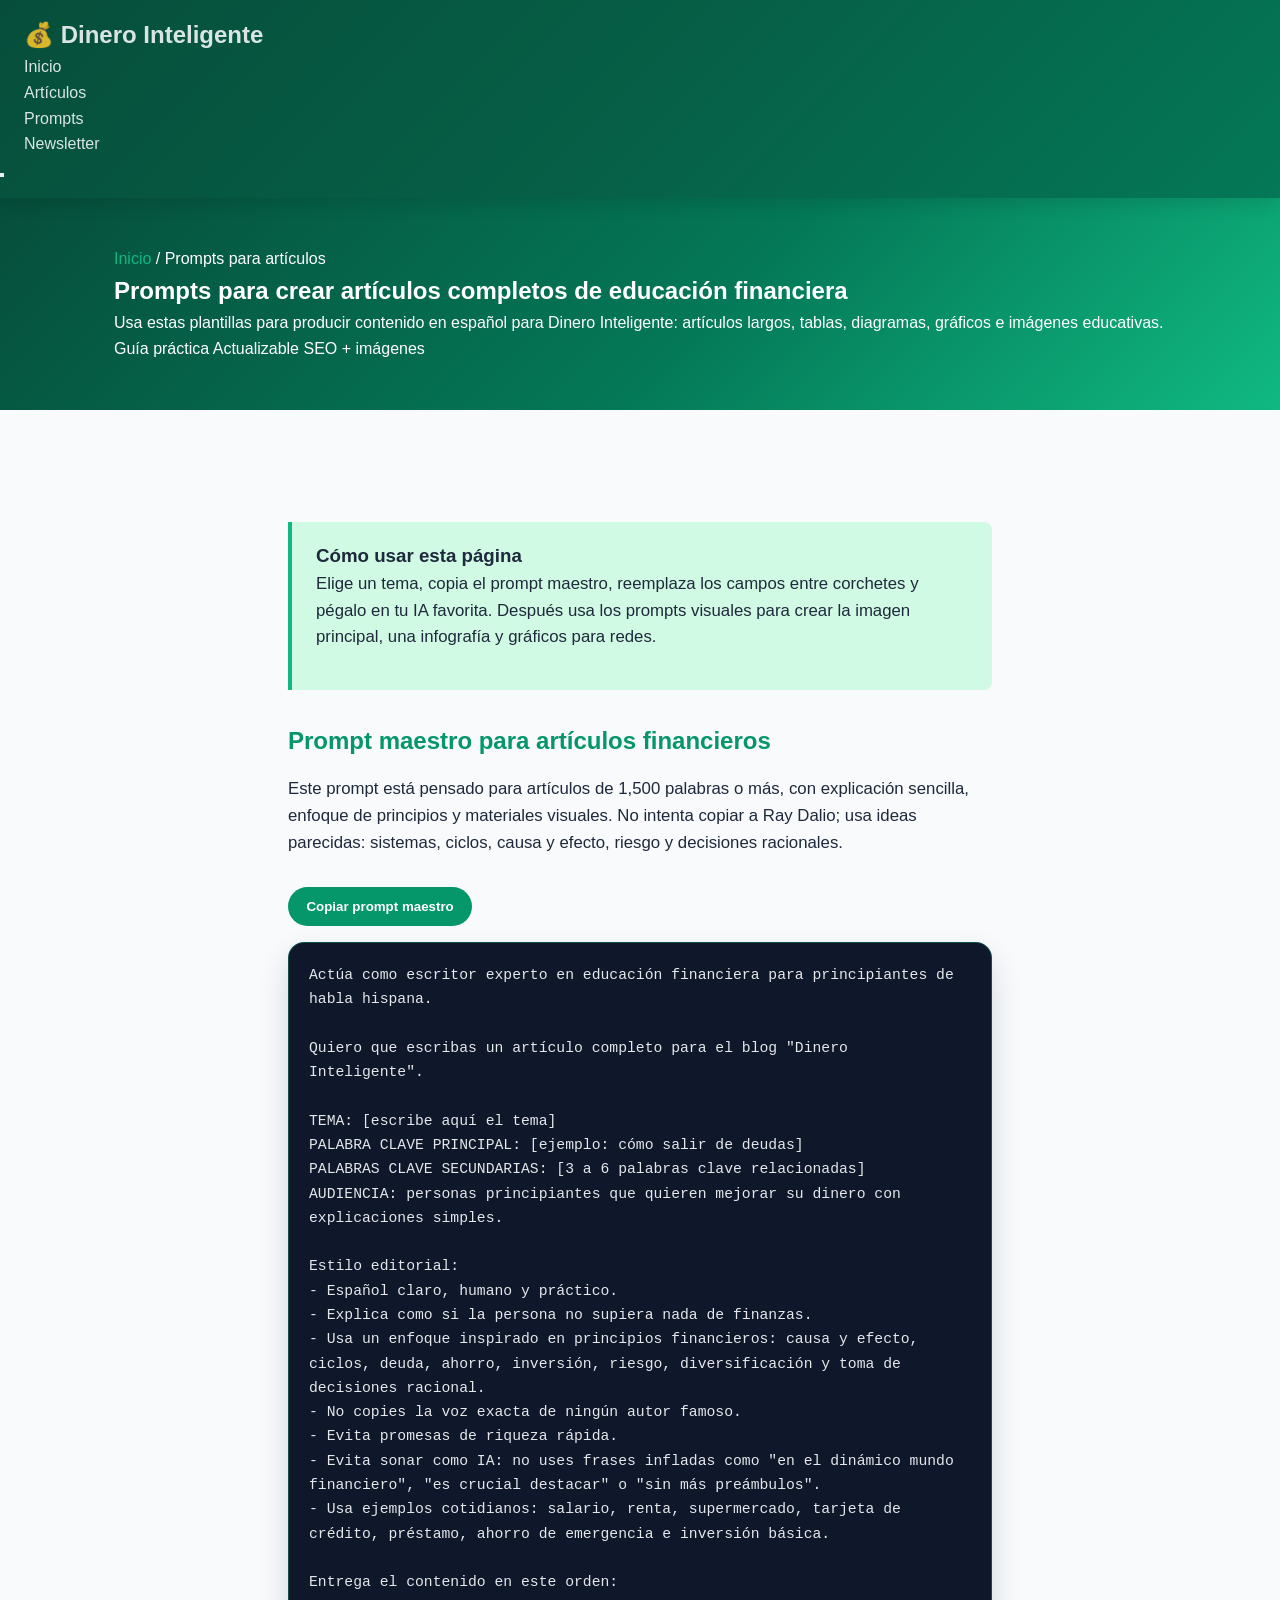
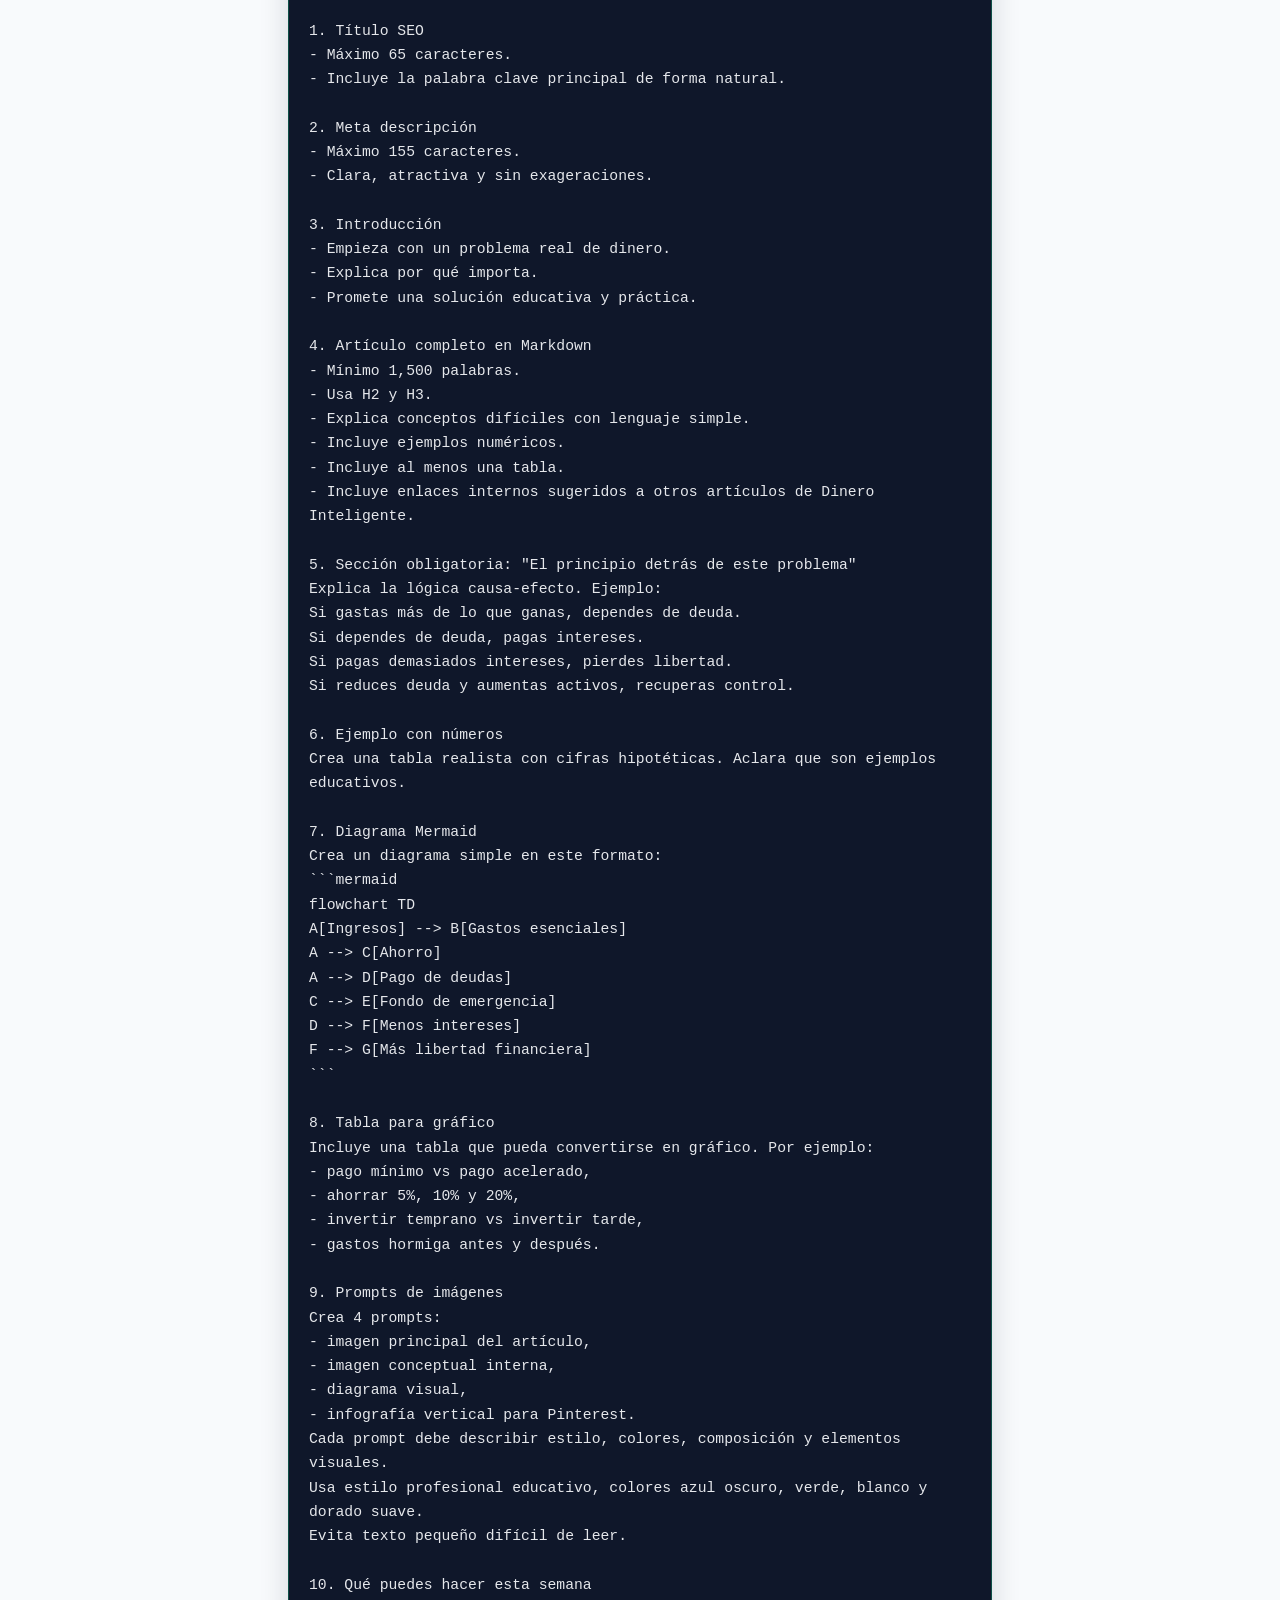
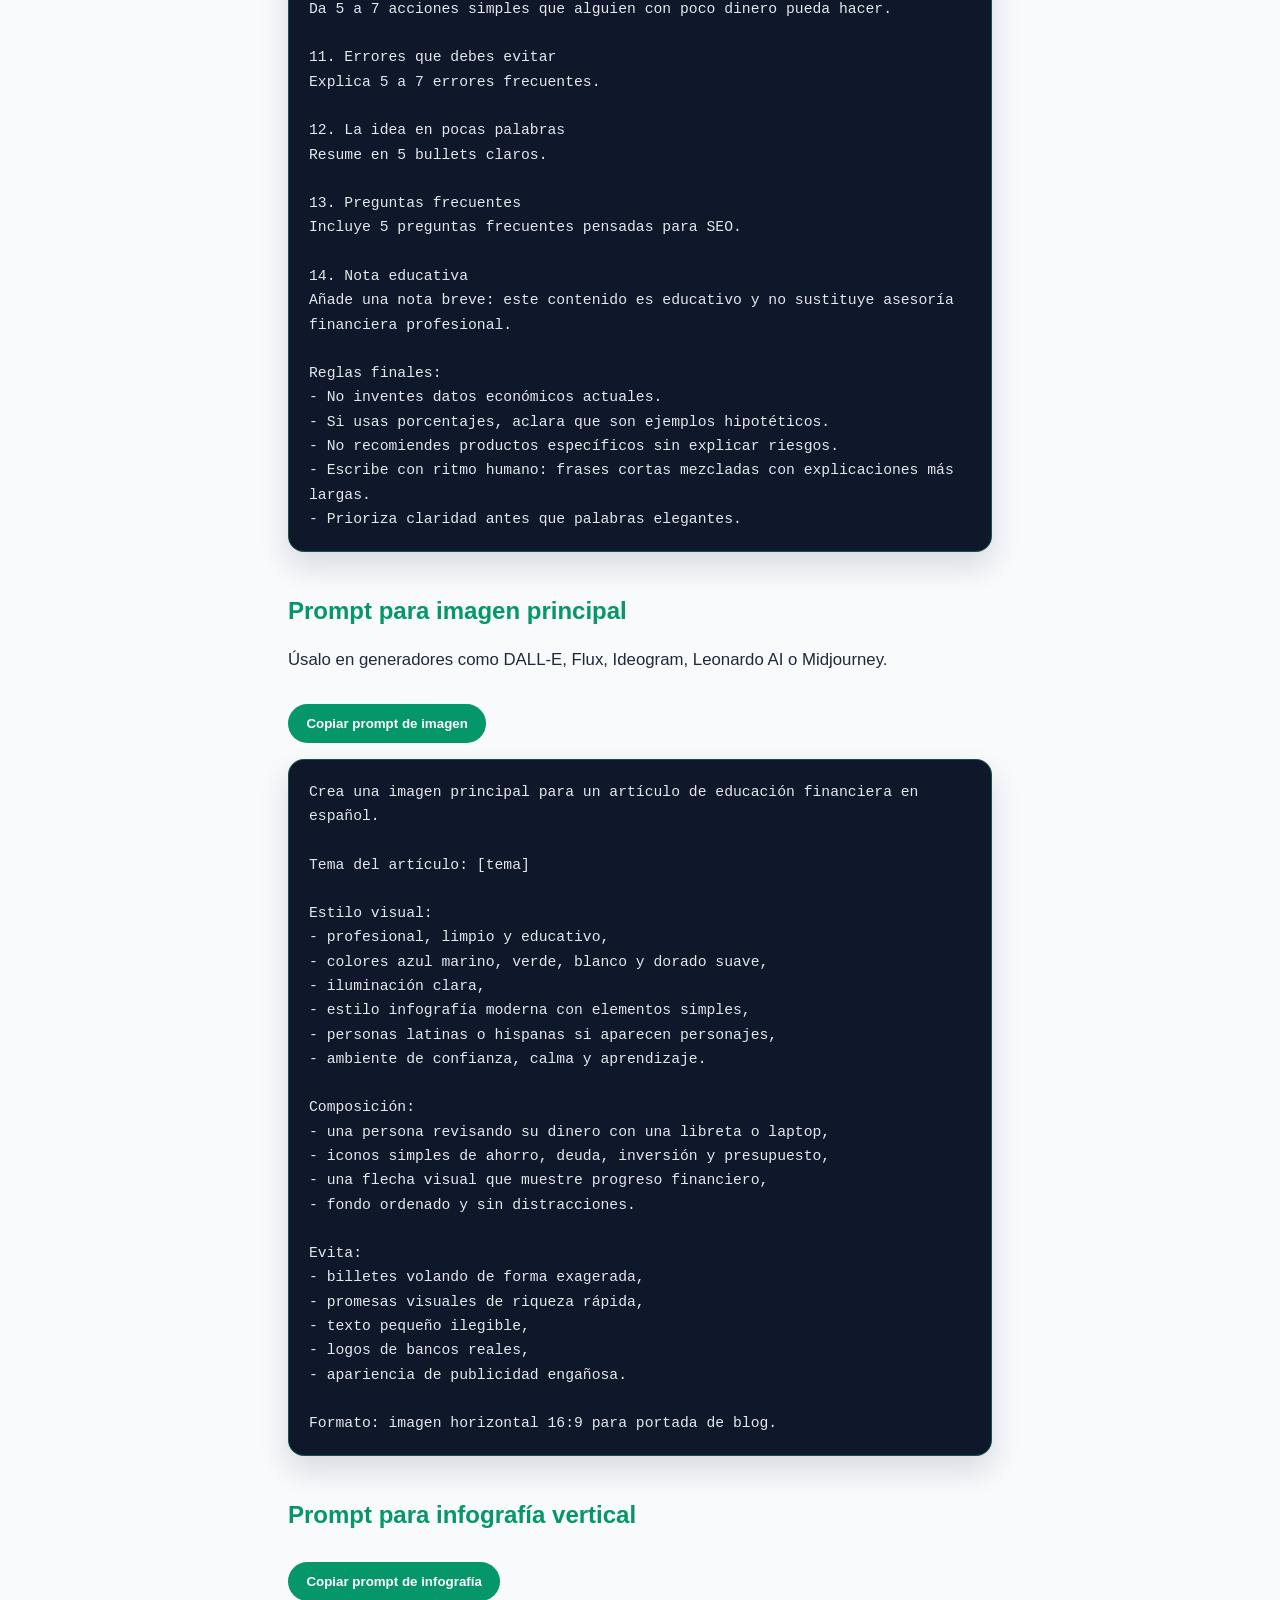
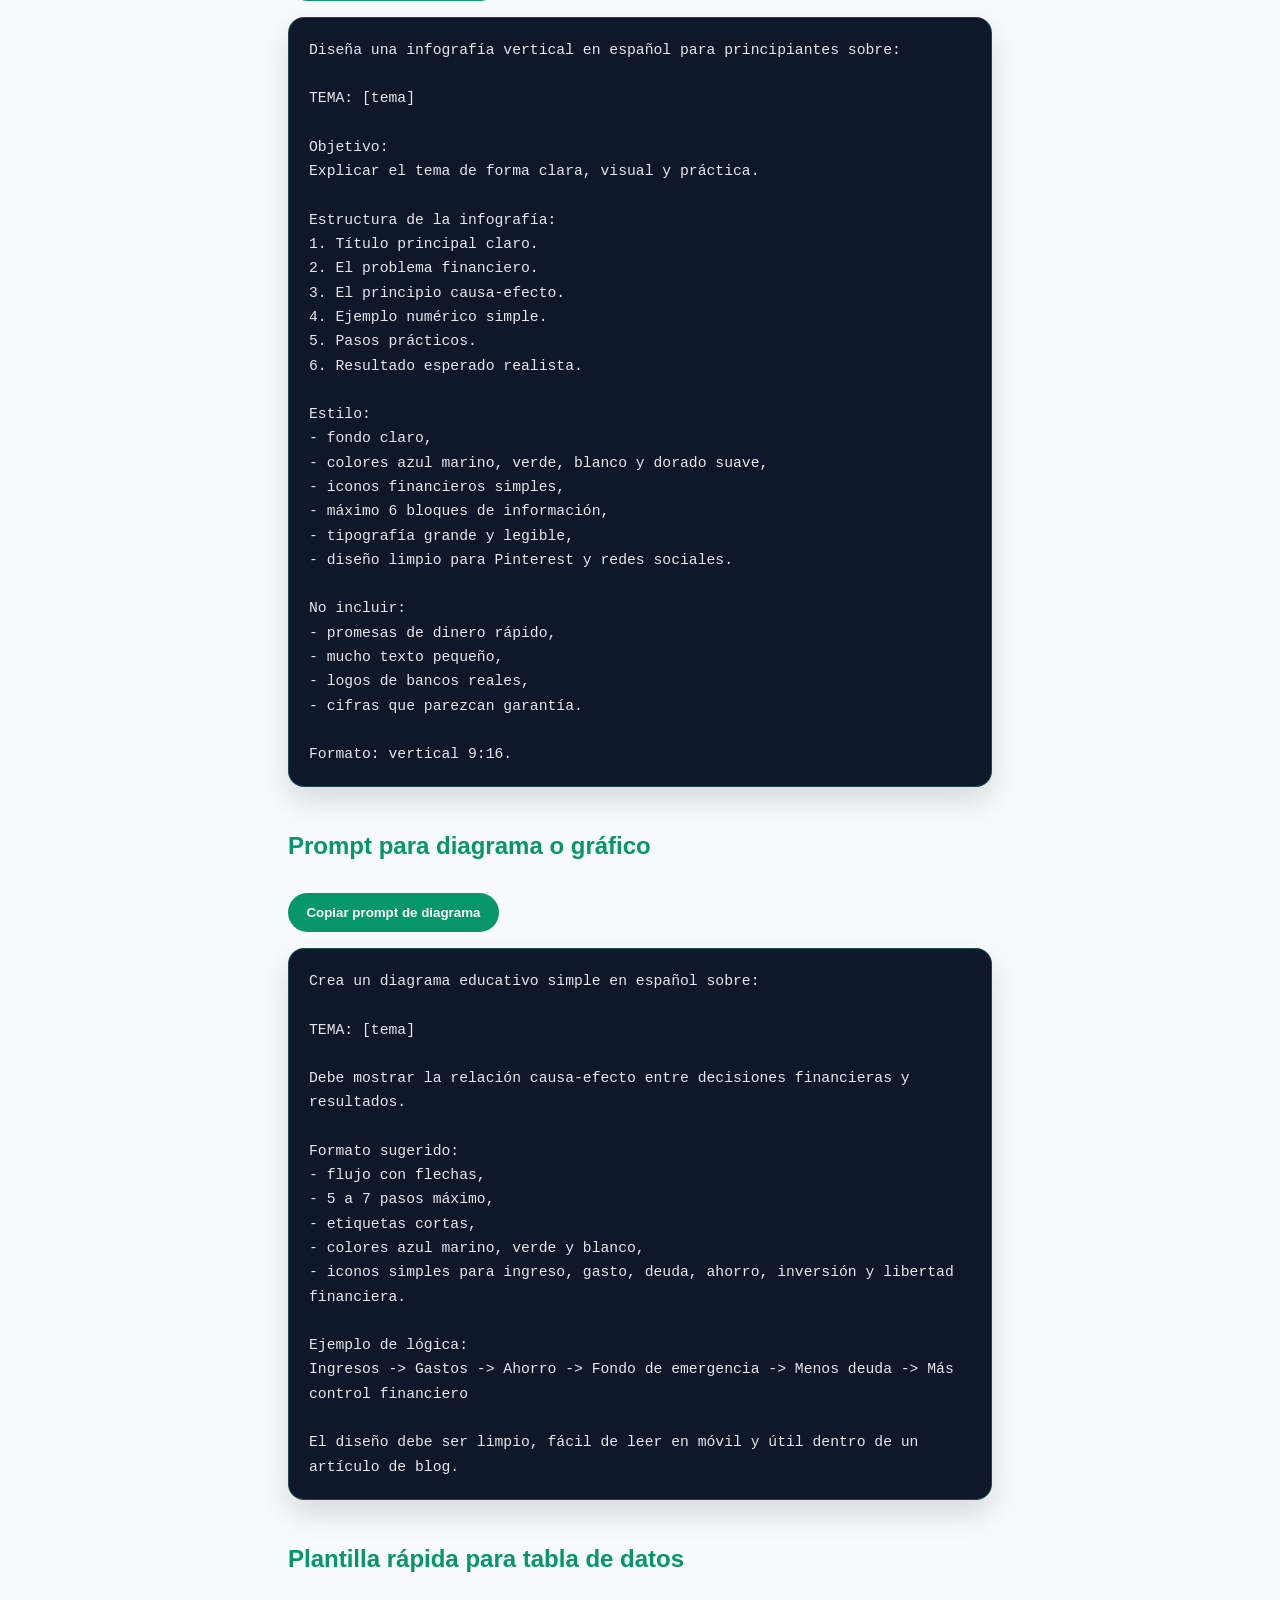
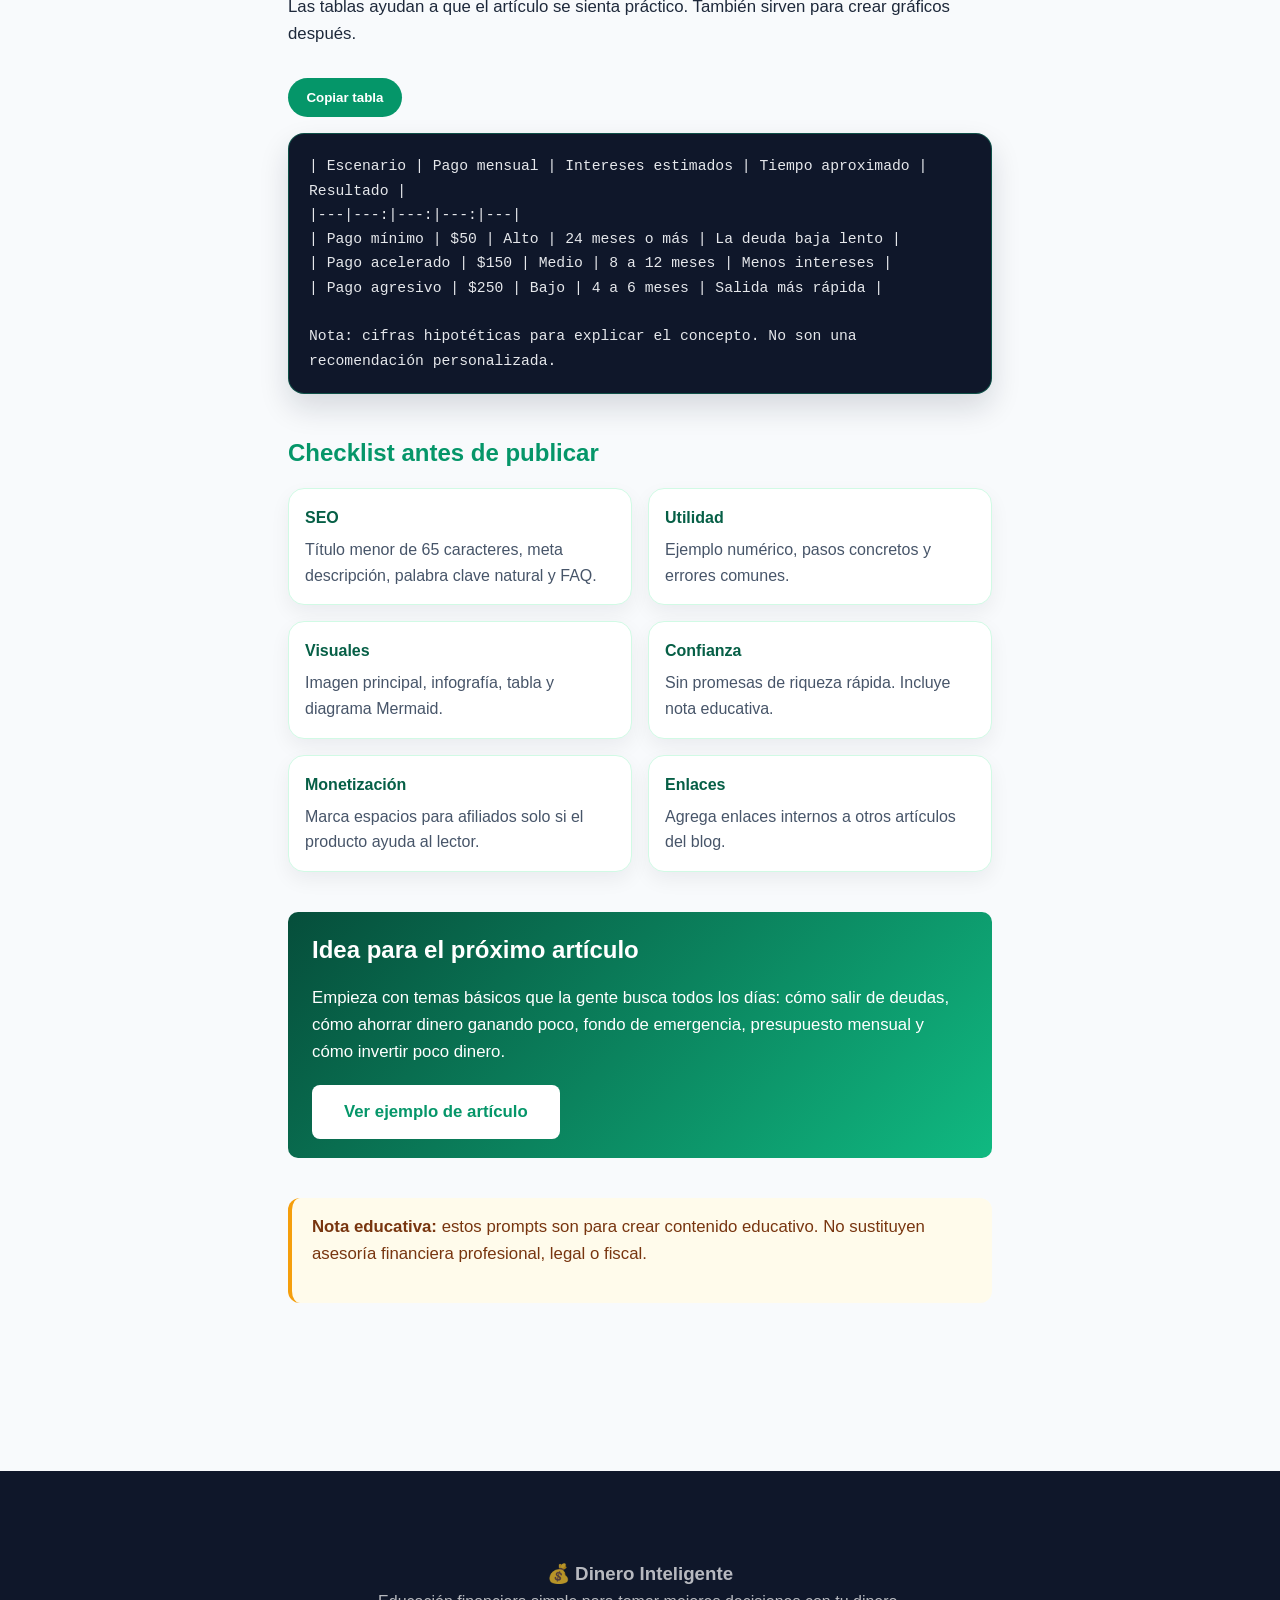
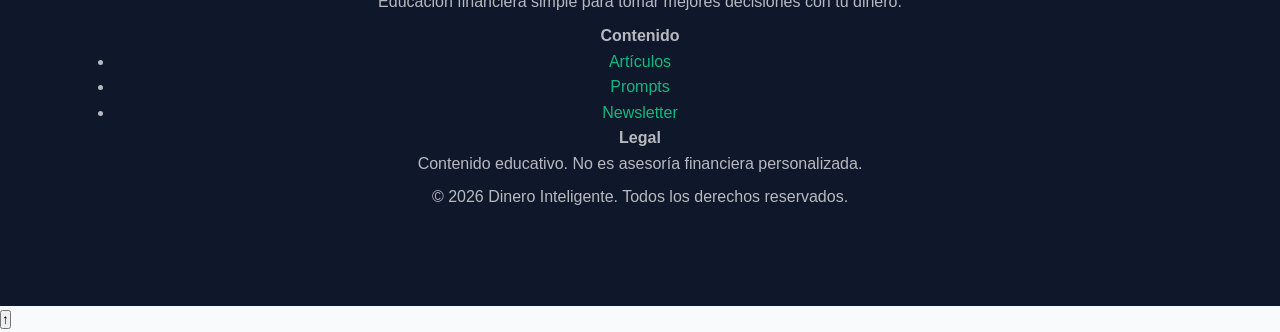
==== prompts-articulos.html @ d932eed5 "Agregar pagina de prompts para articulos financieros" ====
<!DOCTYPE html>
<html lang="es">
<head>
    <meta charset="UTF-8">
    <meta name="viewport" content="width=device-width, initial-scale=1.0">
    <title>Prompts para artículos financieros | Dinero Inteligente</title>
    <meta name="description" content="Prompts listos para crear artículos completos de educación financiera en español con SEO, tablas, diagramas e imágenes.">
    <meta name="keywords" content="prompts finanzas, educación financiera, artículos financieros, SEO financiero, prompts en español">
    <meta name="author" content="Dinero Inteligente">
    <meta name="robots" content="index, follow">
    <link rel="canonical" href="https://ai-franklin.github.io/dinero-inteligente/prompts-articulos.html">
    <meta property="og:title" content="Prompts para crear artículos de educación financiera">
    <meta property="og:description" content="Plantillas listas para generar contenido financiero claro, útil y visual para principiantes.">
    <meta property="og:type" content="article">
    <meta property="og:url" content="https://ai-franklin.github.io/dinero-inteligente/prompts-articulos.html">
    <meta property="og:site_name" content="Dinero Inteligente">
    <meta name="twitter:card" content="summary_large_image">
    <link rel="stylesheet" href="css/style.css">
    <link rel="icon" type="image/svg+xml" href="favicon.svg">
    <script type="application/ld+json">
    {
      "@context": "https://schema.org",
      "@type": "Article",
      "headline": "Prompts para crear artículos completos de educación financiera",
      "description": "Plantillas en español para crear artículos financieros con SEO, tablas, diagramas e imágenes.",
      "author": {"@type": "Organization", "name": "Dinero Inteligente"},
      "publisher": {"@type": "Organization", "name": "Dinero Inteligente"},
      "inLanguage": "es",
      "mainEntityOfPage": "https://ai-franklin.github.io/dinero-inteligente/prompts-articulos.html"
    }
    </script>
</head>
<body>
    <header class="header">
        <nav class="navbar">
            <div class="nav-container">
                <a href="index.html" class="logo">💰 Dinero Inteligente</a>
                <ul class="nav-menu">
                    <li><a href="index.html#inicio">Inicio</a></li>
                    <li><a href="index.html#articulos">Artículos</a></li>
                    <li><a href="prompts-articulos.html">Prompts</a></li>
                    <li><a href="index.html#newsletter">Newsletter</a></li>
                </ul>
                <button class="hamburger" aria-label="Abrir menú" aria-expanded="false">
                    <span></span>
                    <span></span>
                    <span></span>
                </button>
            </div>
        </nav>
    </header>

    <main>
        <section class="article-hero prompt-hero">
            <div class="container">
                <div class="breadcrumb"><a href="index.html">Inicio</a> / Prompts para artículos</div>
                <h1>Prompts para crear artículos completos de educación financiera</h1>
                <p class="article-subtitle">Usa estas plantillas para producir contenido en español para Dinero Inteligente: artículos largos, tablas, diagramas, gráficos e imágenes educativas.</p>
                <div class="article-meta">
                    <span>Guía práctica</span>
                    <span>Actualizable</span>
                    <span>SEO + imágenes</span>
                </div>
            </div>
        </section>

        <article class="article-content prompt-page">
            <div class="container">
                <div class="tip-box">
                    <h3>Cómo usar esta página</h3>
                    <p>Elige un tema, copia el prompt maestro, reemplaza los campos entre corchetes y pégalo en tu IA favorita. Después usa los prompts visuales para crear la imagen principal, una infografía y gráficos para redes.</p>
                </div>

                <section>
                    <h2>Prompt maestro para artículos financieros</h2>
                    <p>Este prompt está pensado para artículos de 1,500 palabras o más, con explicación sencilla, enfoque de principios y materiales visuales. No intenta copiar a Ray Dalio; usa ideas parecidas: sistemas, ciclos, causa y efecto, riesgo y decisiones racionales.</p>
                    <button class="copy-btn" data-copy-target="prompt-maestro">Copiar prompt maestro</button>
                    <pre class="prompt-box"><code id="prompt-maestro">Actúa como escritor experto en educación financiera para principiantes de habla hispana.

Quiero que escribas un artículo completo para el blog "Dinero Inteligente".

TEMA: [escribe aquí el tema]
PALABRA CLAVE PRINCIPAL: [ejemplo: cómo salir de deudas]
PALABRAS CLAVE SECUNDARIAS: [3 a 6 palabras clave relacionadas]
AUDIENCIA: personas principiantes que quieren mejorar su dinero con explicaciones simples.

Estilo editorial:
- Español claro, humano y práctico.
- Explica como si la persona no supiera nada de finanzas.
- Usa un enfoque inspirado en principios financieros: causa y efecto, ciclos, deuda, ahorro, inversión, riesgo, diversificación y toma de decisiones racional.
- No copies la voz exacta de ningún autor famoso.
- Evita promesas de riqueza rápida.
- Evita sonar como IA: no uses frases infladas como "en el dinámico mundo financiero", "es crucial destacar" o "sin más preámbulos".
- Usa ejemplos cotidianos: salario, renta, supermercado, tarjeta de crédito, préstamo, ahorro de emergencia e inversión básica.

Entrega el contenido en este orden:

1. Título SEO
- Máximo 65 caracteres.
- Incluye la palabra clave principal de forma natural.

2. Meta descripción
- Máximo 155 caracteres.
- Clara, atractiva y sin exageraciones.

3. Introducción
- Empieza con un problema real de dinero.
- Explica por qué importa.
- Promete una solución educativa y práctica.

4. Artículo completo en Markdown
- Mínimo 1,500 palabras.
- Usa H2 y H3.
- Explica conceptos difíciles con lenguaje simple.
- Incluye ejemplos numéricos.
- Incluye al menos una tabla.
- Incluye enlaces internos sugeridos a otros artículos de Dinero Inteligente.

5. Sección obligatoria: "El principio detrás de este problema"
Explica la lógica causa-efecto. Ejemplo:
Si gastas más de lo que ganas, dependes de deuda.
Si dependes de deuda, pagas intereses.
Si pagas demasiados intereses, pierdes libertad.
Si reduces deuda y aumentas activos, recuperas control.

6. Ejemplo con números
Crea una tabla realista con cifras hipotéticas. Aclara que son ejemplos educativos.

7. Diagrama Mermaid
Crea un diagrama simple en este formato:
```mermaid
flowchart TD
A[Ingresos] --> B[Gastos esenciales]
A --> C[Ahorro]
A --> D[Pago de deudas]
C --> E[Fondo de emergencia]
D --> F[Menos intereses]
F --> G[Más libertad financiera]
```

8. Tabla para gráfico
Incluye una tabla que pueda convertirse en gráfico. Por ejemplo:
- pago mínimo vs pago acelerado,
- ahorrar 5%, 10% y 20%,
- invertir temprano vs invertir tarde,
- gastos hormiga antes y después.

9. Prompts de imágenes
Crea 4 prompts:
- imagen principal del artículo,
- imagen conceptual interna,
- diagrama visual,
- infografía vertical para Pinterest.
Cada prompt debe describir estilo, colores, composición y elementos visuales.
Usa estilo profesional educativo, colores azul oscuro, verde, blanco y dorado suave.
Evita texto pequeño difícil de leer.

10. Qué puedes hacer esta semana
Da 5 a 7 acciones simples que alguien con poco dinero pueda hacer.

11. Errores que debes evitar
Explica 5 a 7 errores frecuentes.

12. La idea en pocas palabras
Resume en 5 bullets claros.

13. Preguntas frecuentes
Incluye 5 preguntas frecuentes pensadas para SEO.

14. Nota educativa
Añade una nota breve: este contenido es educativo y no sustituye asesoría financiera profesional.

Reglas finales:
- No inventes datos económicos actuales.
- Si usas porcentajes, aclara que son ejemplos hipotéticos.
- No recomiendes productos específicos sin explicar riesgos.
- Escribe con ritmo humano: frases cortas mezcladas con explicaciones más largas.
- Prioriza claridad antes que palabras elegantes.</code></pre>
                </section>

                <section>
                    <h2>Prompt para imagen principal</h2>
                    <p>Úsalo en generadores como DALL-E, Flux, Ideogram, Leonardo AI o Midjourney.</p>
                    <button class="copy-btn" data-copy-target="prompt-imagen-principal">Copiar prompt de imagen</button>
                    <pre class="prompt-box"><code id="prompt-imagen-principal">Crea una imagen principal para un artículo de educación financiera en español.

Tema del artículo: [tema]

Estilo visual:
- profesional, limpio y educativo,
- colores azul marino, verde, blanco y dorado suave,
- iluminación clara,
- estilo infografía moderna con elementos simples,
- personas latinas o hispanas si aparecen personajes,
- ambiente de confianza, calma y aprendizaje.

Composición:
- una persona revisando su dinero con una libreta o laptop,
- iconos simples de ahorro, deuda, inversión y presupuesto,
- una flecha visual que muestre progreso financiero,
- fondo ordenado y sin distracciones.

Evita:
- billetes volando de forma exagerada,
- promesas visuales de riqueza rápida,
- texto pequeño ilegible,
- logos de bancos reales,
- apariencia de publicidad engañosa.

Formato: imagen horizontal 16:9 para portada de blog.</code></pre>
                </section>

                <section>
                    <h2>Prompt para infografía vertical</h2>
                    <button class="copy-btn" data-copy-target="prompt-infografia">Copiar prompt de infografía</button>
                    <pre class="prompt-box"><code id="prompt-infografia">Diseña una infografía vertical en español para principiantes sobre:

TEMA: [tema]

Objetivo:
Explicar el tema de forma clara, visual y práctica.

Estructura de la infografía:
1. Título principal claro.
2. El problema financiero.
3. El principio causa-efecto.
4. Ejemplo numérico simple.
5. Pasos prácticos.
6. Resultado esperado realista.

Estilo:
- fondo claro,
- colores azul marino, verde, blanco y dorado suave,
- iconos financieros simples,
- máximo 6 bloques de información,
- tipografía grande y legible,
- diseño limpio para Pinterest y redes sociales.

No incluir:
- promesas de dinero rápido,
- mucho texto pequeño,
- logos de bancos reales,
- cifras que parezcan garantía.

Formato: vertical 9:16.</code></pre>
                </section>

                <section>
                    <h2>Prompt para diagrama o gráfico</h2>
                    <button class="copy-btn" data-copy-target="prompt-diagrama">Copiar prompt de diagrama</button>
                    <pre class="prompt-box"><code id="prompt-diagrama">Crea un diagrama educativo simple en español sobre:

TEMA: [tema]

Debe mostrar la relación causa-efecto entre decisiones financieras y resultados.

Formato sugerido:
- flujo con flechas,
- 5 a 7 pasos máximo,
- etiquetas cortas,
- colores azul marino, verde y blanco,
- iconos simples para ingreso, gasto, deuda, ahorro, inversión y libertad financiera.

Ejemplo de lógica:
Ingresos -> Gastos -> Ahorro -> Fondo de emergencia -> Menos deuda -> Más control financiero

El diseño debe ser limpio, fácil de leer en móvil y útil dentro de un artículo de blog.</code></pre>
                </section>

                <section>
                    <h2>Plantilla rápida para tabla de datos</h2>
                    <p>Las tablas ayudan a que el artículo se sienta práctico. También sirven para crear gráficos después.</p>
                    <button class="copy-btn" data-copy-target="tabla-datos">Copiar tabla</button>
                    <pre class="prompt-box"><code id="tabla-datos">| Escenario | Pago mensual | Intereses estimados | Tiempo aproximado | Resultado |
|---|---:|---:|---:|---|
| Pago mínimo | $50 | Alto | 24 meses o más | La deuda baja lento |
| Pago acelerado | $150 | Medio | 8 a 12 meses | Menos intereses |
| Pago agresivo | $250 | Bajo | 4 a 6 meses | Salida más rápida |

Nota: cifras hipotéticas para explicar el concepto. No son una recomendación personalizada.</code></pre>
                </section>

                <section>
                    <h2>Checklist antes de publicar</h2>
                    <div class="checklist-grid">
                        <div class="check-card"><strong>SEO</strong><span>Título menor de 65 caracteres, meta descripción, palabra clave natural y FAQ.</span></div>
                        <div class="check-card"><strong>Utilidad</strong><span>Ejemplo numérico, pasos concretos y errores comunes.</span></div>
                        <div class="check-card"><strong>Visuales</strong><span>Imagen principal, infografía, tabla y diagrama Mermaid.</span></div>
                        <div class="check-card"><strong>Confianza</strong><span>Sin promesas de riqueza rápida. Incluye nota educativa.</span></div>
                        <div class="check-card"><strong>Monetización</strong><span>Marca espacios para afiliados solo si el producto ayuda al lector.</span></div>
                        <div class="check-card"><strong>Enlaces</strong><span>Agrega enlaces internos a otros artículos del blog.</span></div>
                    </div>
                </section>

                <section class="cta-box">
                    <h2>Idea para el próximo artículo</h2>
                    <p>Empieza con temas básicos que la gente busca todos los días: cómo salir de deudas, cómo ahorrar dinero ganando poco, fondo de emergencia, presupuesto mensual y cómo invertir poco dinero.</p>
                    <a href="articles/como-ahorrar-dinero.html" class="btn btn-primary">Ver ejemplo de artículo</a>
                </section>

                <div class="disclaimer">
                    <p><strong>Nota educativa:</strong> estos prompts son para crear contenido educativo. No sustituyen asesoría financiera profesional, legal o fiscal.</p>
                </div>
            </div>
        </article>
    </main>

    <footer class="footer">
        <div class="container">
            <div class="footer-content">
                <div class="footer-section">
                    <h3>💰 Dinero Inteligente</h3>
                    <p>Educación financiera simple para tomar mejores decisiones con tu dinero.</p>
                </div>
                <div class="footer-section">
                    <h4>Contenido</h4>
                    <ul>
                        <li><a href="index.html#articulos">Artículos</a></li>
                        <li><a href="prompts-articulos.html">Prompts</a></li>
                        <li><a href="index.html#newsletter">Newsletter</a></li>
                    </ul>
                </div>
                <div class="footer-section">
                    <h4>Legal</h4>
                    <p>Contenido educativo. No es asesoría financiera personalizada.</p>
                </div>
            </div>
            <div class="footer-bottom">
                <p>&copy; 2026 Dinero Inteligente. Todos los derechos reservados.</p>
            </div>
        </div>
    </footer>

    <button class="back-to-top" aria-label="Volver arriba">↑</button>
    <script src="js/main.js"></script>
    <script>
        document.querySelectorAll('.copy-btn').forEach((button) => {
            button.addEventListener('click', async () => {
                const target = document.getElementById(button.dataset.copyTarget);
                if (!target) return;
                try {
                    await navigator.clipboard.writeText(target.innerText);
                    const original = button.textContent;
                    button.textContent = 'Copiado';
                    button.classList.add('copied');
                    setTimeout(() => {
                        button.textContent = original;
                        button.classList.remove('copied');
                    }, 1600);
                } catch (error) {
                    button.textContent = 'Selecciona y copia manualmente';
                }
            });
        });
    </script>
</body>
</html>
---- css/style.css ----
/* === Dinero Inteligente - Estilos === */
:root {
  --primary: #10B981;
  --primary-dark: #059669;
  --bg: #f8fafc;
  --card-bg: #ffffff;
  --text: #1e293b;
  --text-light: #64748b;
  --border: #e2e8f0;
  --shadow: 0 1px 3px rgba(0,0,0,0.1);
  --shadow-lg: 0 10px 15px -3px rgba(0,0,0,0.1);
}

* { margin: 0; padding: 0; box-sizing: border-box; }

body {
  font-family: -apple-system, BlinkMacSystemFont, 'Segoe UI', Roboto, sans-serif;
  background: var(--bg);
  color: var(--text);
  line-height: 1.6;
}

a { color: var(--primary); text-decoration: none; }
a:hover { color: var(--primary-dark); }

/* Header */
header {
  background: linear-gradient(135deg, #064e3b, #065f46, #047857);
  color: white;
  padding: 1rem 0;
  position: sticky;
  top: 0;
  z-index: 100;
  box-shadow: var(--shadow-lg);
}

.header-inner {
  max-width: 1100px;
  margin: 0 auto;
  padding: 0 1.5rem;
  display: flex;
  justify-content: space-between;
  align-items: center;
}

.logo {
  font-size: 1.5rem;
  font-weight: 800;
  display: flex;
  align-items: center;
  gap: 0.5rem;
}

.logo span { color: var(--primary); }

nav a {
  color: rgba(255,255,255,0.85);
  margin-left: 1.5rem;
  font-weight: 500;
  transition: color 0.2s;
}
nav a:hover { color: white; }

/* Hero */
.hero {
  background: linear-gradient(135deg, #064e3b 0%, #047857 50%, #10B981 100%);
  color: white;
  text-align: center;
  padding: 5rem 1.5rem;
}

.hero h1 {
  font-size: 2.8rem;
  font-weight: 800;
  margin-bottom: 1rem;
  line-height: 1.2;
}

.hero p {
  font-size: 1.2rem;
  opacity: 0.9;
  max-width: 600px;
  margin: 0 auto 2rem;
}

.btn {
  display: inline-block;
  background: white;
  color: var(--primary-dark);
  padding: 0.85rem 2rem;
  border-radius: 8px;
  font-weight: 700;
  font-size: 1.05rem;
  transition: transform 0.2s, box-shadow 0.2s;
}

.btn:hover {
  transform: translateY(-2px);
  box-shadow: var(--shadow-lg);
  color: var(--primary-dark);
}

/* Main content */
.container {
  max-width: 1100px;
  margin: 0 auto;
  padding: 3rem 1.5rem;
}

.section-title {
  font-size: 1.8rem;
  font-weight: 700;
  margin-bottom: 0.5rem;
}

.section-subtitle {
  color: var(--text-light);
  margin-bottom: 2rem;
}

/* Article cards */
.articles-grid {
  display: grid;
  grid-template-columns: repeat(auto-fill, minmax(320px, 1fr));
  gap: 1.5rem;
}

.article-card {
  background: var(--card-bg);
  border-radius: 12px;
  overflow: hidden;
  box-shadow: var(--shadow);
  transition: transform 0.2s, box-shadow 0.2s;
  border: 1px solid var(--border);
}

.article-card:hover {
  transform: translateY(-4px);
  box-shadow: var(--shadow-lg);
}

.card-image {
  height: 180px;
  display: flex;
  align-items: center;
  justify-content: center;
  font-size: 3rem;
}

.card-image.green { background: linear-gradient(135deg, #d1fae5, #a7f3d0); }
.card-image.blue { background: linear-gradient(135deg, #dbeafe, #bfdbfe); }
.card-image.purple { background: linear-gradient(135deg, #ede9fe, #ddd6fe); }

.card-body { padding: 1.5rem; }

.card-body h3 {
  font-size: 1.2rem;
  margin-bottom: 0.5rem;
}

.card-body p {
  color: var(--text-light);
  font-size: 0.95rem;
  margin-bottom: 1rem;
}

.card-meta {
  display: flex;
  justify-content: space-between;
  align-items: center;
  font-size: 0.85rem;
  color: var(--text-light);
}

.tag {
  background: #d1fae5;
  color: #065f46;
  padding: 0.2rem 0.6rem;
  border-radius: 20px;
  font-size: 0.8rem;
  font-weight: 600;
}

/* Article page */
.article-header {
  background: linear-gradient(135deg, #064e3b, #047857);
  color: white;
  padding: 4rem 1.5rem;
  text-align: center;
}

.article-header h1 {
  font-size: 2.2rem;
  max-width: 800px;
  margin: 0 auto 1rem;
}

.article-content {
  max-width: 800px;
  margin: 0 auto;
  padding: 2.5rem 1.5rem;
}

.article-content h2 {
  font-size: 1.5rem;
  margin: 2rem 0 1rem;
  color: var(--primary-dark);
}

.article-content p {
  margin-bottom: 1.2rem;
  font-size: 1.05rem;
}

.article-content ul, .article-content ol {
  margin: 1rem 0 1.5rem 1.5rem;
}

.article-content li {
  margin-bottom: 0.5rem;
  font-size: 1.05rem;
}

.tip-box {
  background: #d1fae5;
  border-left: 4px solid var(--primary);
  padding: 1.2rem 1.5rem;
  border-radius: 0 8px 8px 0;
  margin: 1.5rem 0;
}

.tip-box strong { color: var(--primary-dark); }

/* Footer */
footer {
  background: #0f172a;
  color: rgba(255,255,255,0.7);
  text-align: center;
  padding: 2.5rem 1.5rem;
  margin-top: 3rem;
}

footer p { margin-bottom: 0.5rem; }
footer a { color: var(--primary); }

/* Monetización y contenido enriquecido */
table {
  width: 100%;
  border-collapse: collapse;
  margin: 1.5rem 0;
  background: white;
  border-radius: 8px;
  overflow: hidden;
  box-shadow: var(--shadow);
}

th, td {
  padding: 0.85rem;
  border-bottom: 1px solid var(--border);
  text-align: left;
}

th {
  background: #064e3b;
  color: white;
}

.ad-slot {
  border: 2px dashed #94a3b8;
  background: #f1f5f9;
  color: #64748b;
  text-align: center;
  padding: 1.5rem;
  border-radius: 10px;
  margin: 2rem 0;
  font-weight: 600;
}

.affiliate-box,
.disclosure-box,
.cta-box {
  border-radius: 10px;
  padding: 1.2rem 1.5rem;
  margin: 1.5rem 0;
}

.affiliate-box {
  background: #fffbeb;
  border-left: 4px solid #f59e0b;
}

.disclosure-box {
  background: #eff6ff;
  border-left: 4px solid #2563eb;
}

.cta-box {
  background: linear-gradient(135deg, #064e3b, #10B981);
  color: white;
}

.cta-box h2 { color: white; margin-top: 0; }

.mermaid-code {
  background: #0f172a;
  color: #e2e8f0;
  padding: 1rem;
  border-radius: 8px;
  overflow-x: auto;
  margin: 1.5rem 0;
}

/* Responsive */
@media (max-width: 768px) {
  .hero h1 { font-size: 2rem; }
  .hero p { font-size: 1rem; }
  .articles-grid { grid-template-columns: 1fr; }
  .header-inner { flex-direction: column; gap: 0.75rem; }
  nav a { margin: 0 0.75rem; }
}

/* Prompt tools page */
.prompt-hero {
    background: linear-gradient(135deg, #064e3b 0%, #047857 55%, #10b981 100%);
    color: #ffffff;
}

.prompt-page section {
    margin-bottom: 2.5rem;
}

.prompt-box {
    background: #0f172a;
    color: #e5e7eb;
    border-radius: 16px;
    padding: 1.25rem;
    overflow-x: auto;
    border: 1px solid rgba(16, 185, 129, 0.35);
    box-shadow: 0 14px 30px rgba(15, 23, 42, 0.14);
    white-space: pre-wrap;
}

.prompt-box code {
    font-family: "SFMono-Regular", Consolas, "Liberation Mono", monospace;
    font-size: 0.92rem;
    line-height: 1.65;
}

.copy-btn {
    display: inline-flex;
    align-items: center;
    gap: 0.4rem;
    margin: 0.7rem 0 1rem;
    border: 0;
    border-radius: 999px;
    background: #059669;
    color: #ffffff;
    padding: 0.75rem 1.15rem;
    font-weight: 700;
    cursor: pointer;
    transition: transform 0.2s ease, background 0.2s ease;
}

.copy-btn:hover {
    background: #047857;
    transform: translateY(-1px);
}

.copy-btn.copied {
    background: #0f766e;
}

.checklist-grid {
    display: grid;
    grid-template-columns: repeat(auto-fit, minmax(230px, 1fr));
    gap: 1rem;
    margin-top: 1rem;
}

.check-card {
    background: #ffffff;
    border: 1px solid #d1fae5;
    border-radius: 16px;
    padding: 1rem;
    box-shadow: 0 8px 20px rgba(15, 23, 42, 0.06);
}

.check-card strong {
    display: block;
    color: #065f46;
    margin-bottom: 0.4rem;
}

.check-card span {
    color: #475569;
    line-height: 1.6;
}

.disclaimer {
    background: #fffbeb;
    border-left: 4px solid #f59e0b;
    border-radius: 12px;
    padding: 1rem 1.25rem;
    color: #78350f;
    margin: 2rem 0;
}
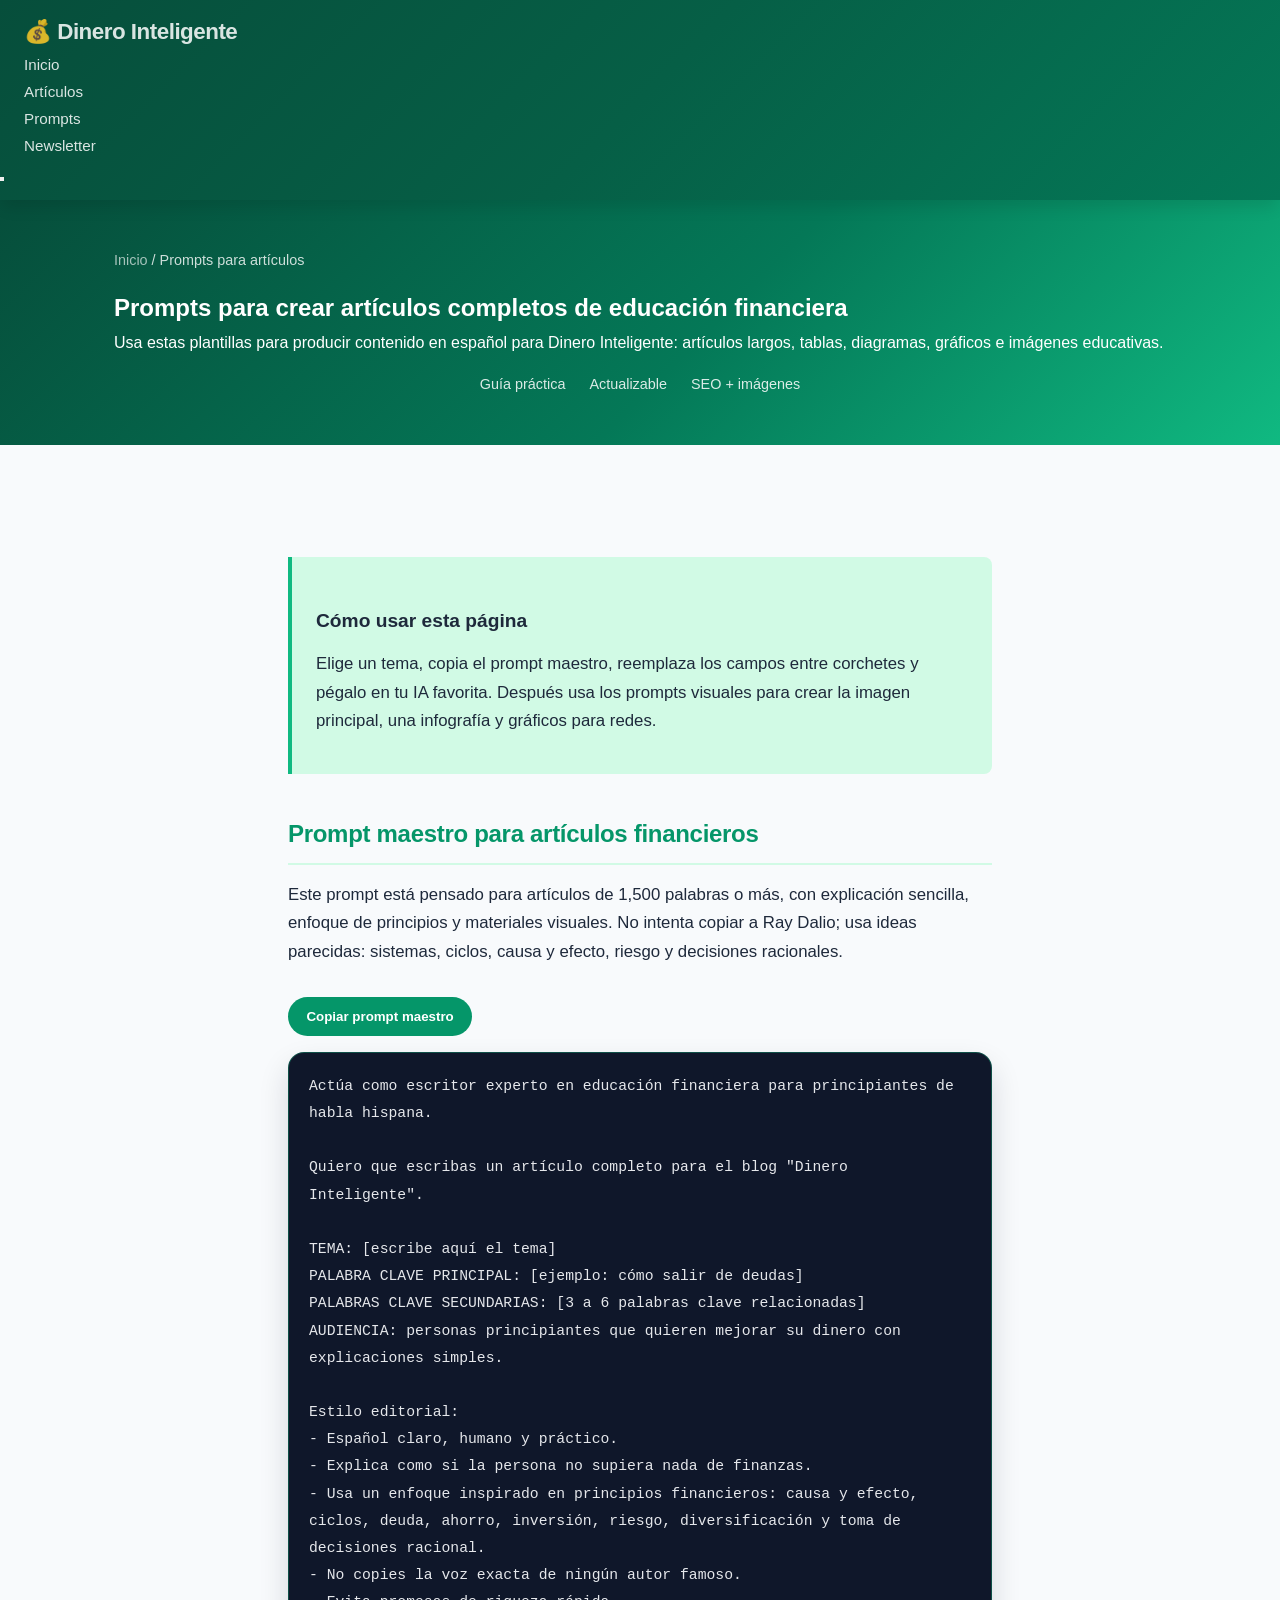
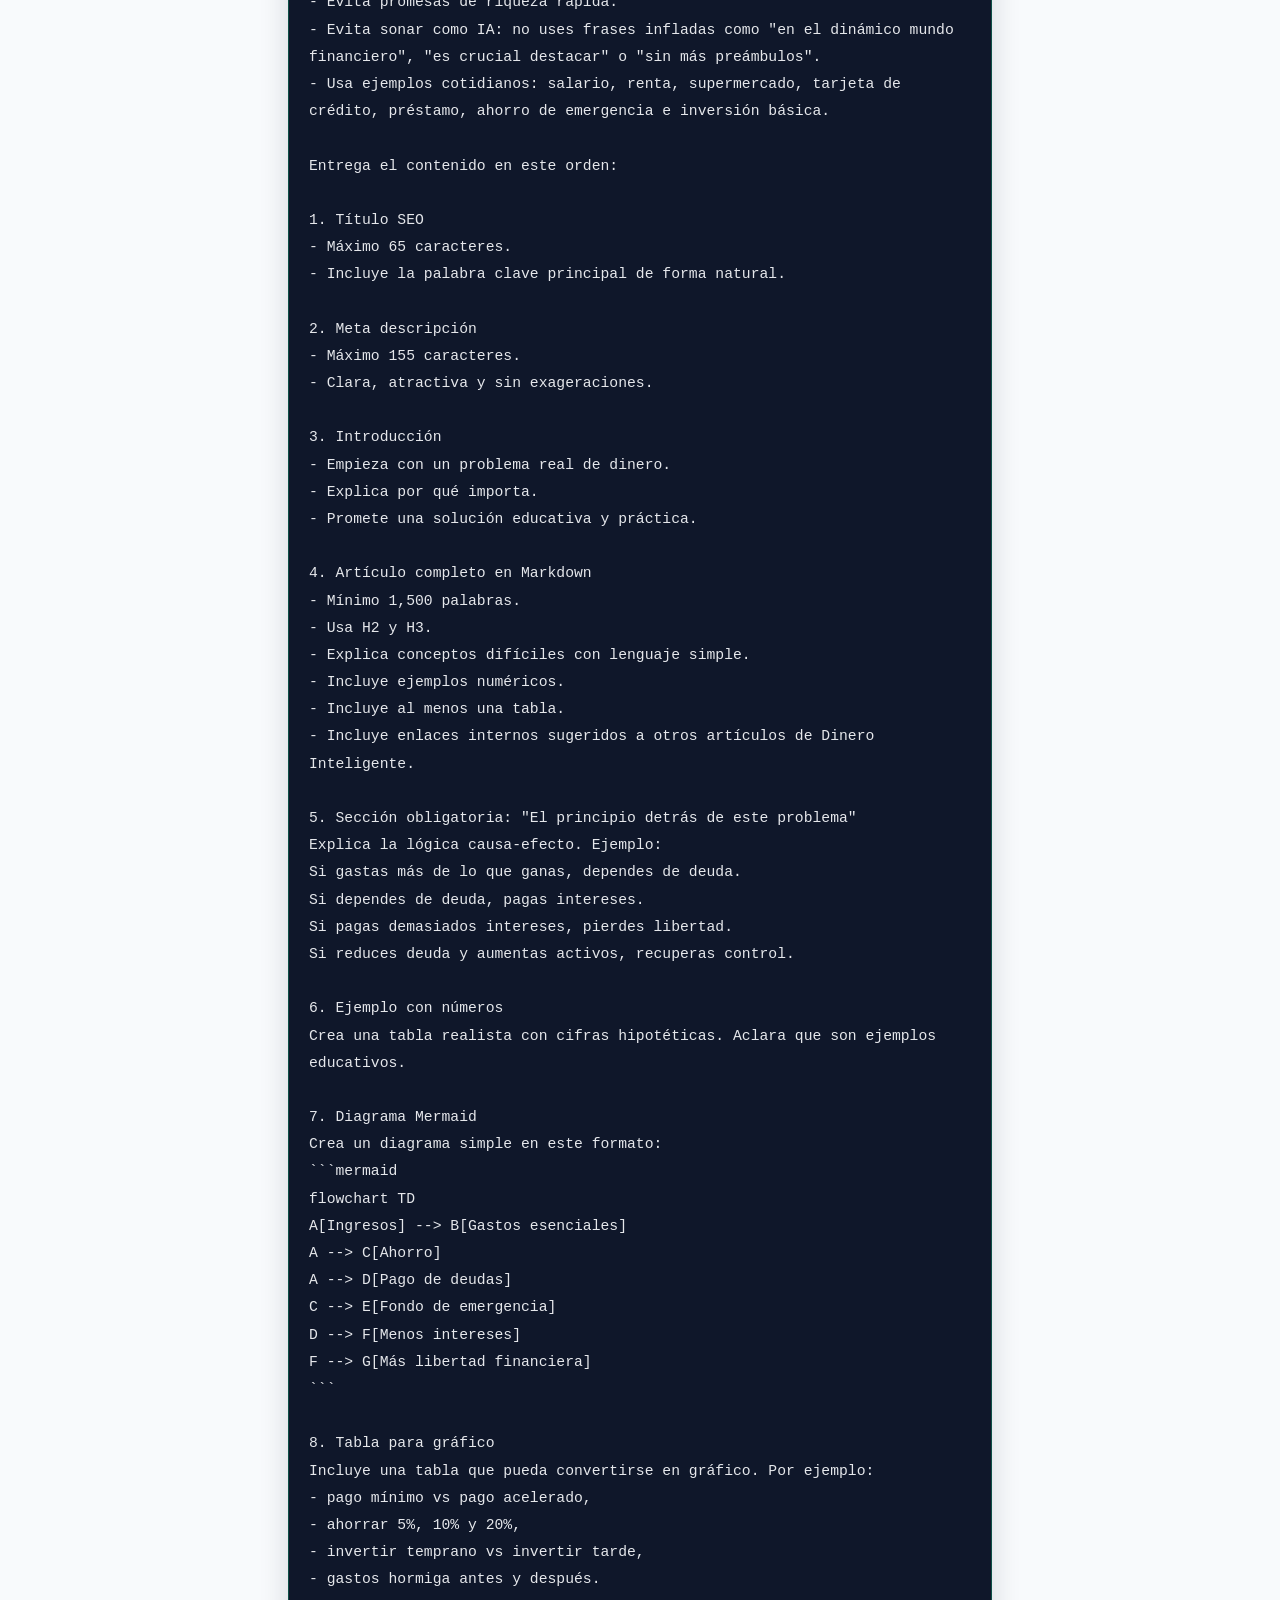
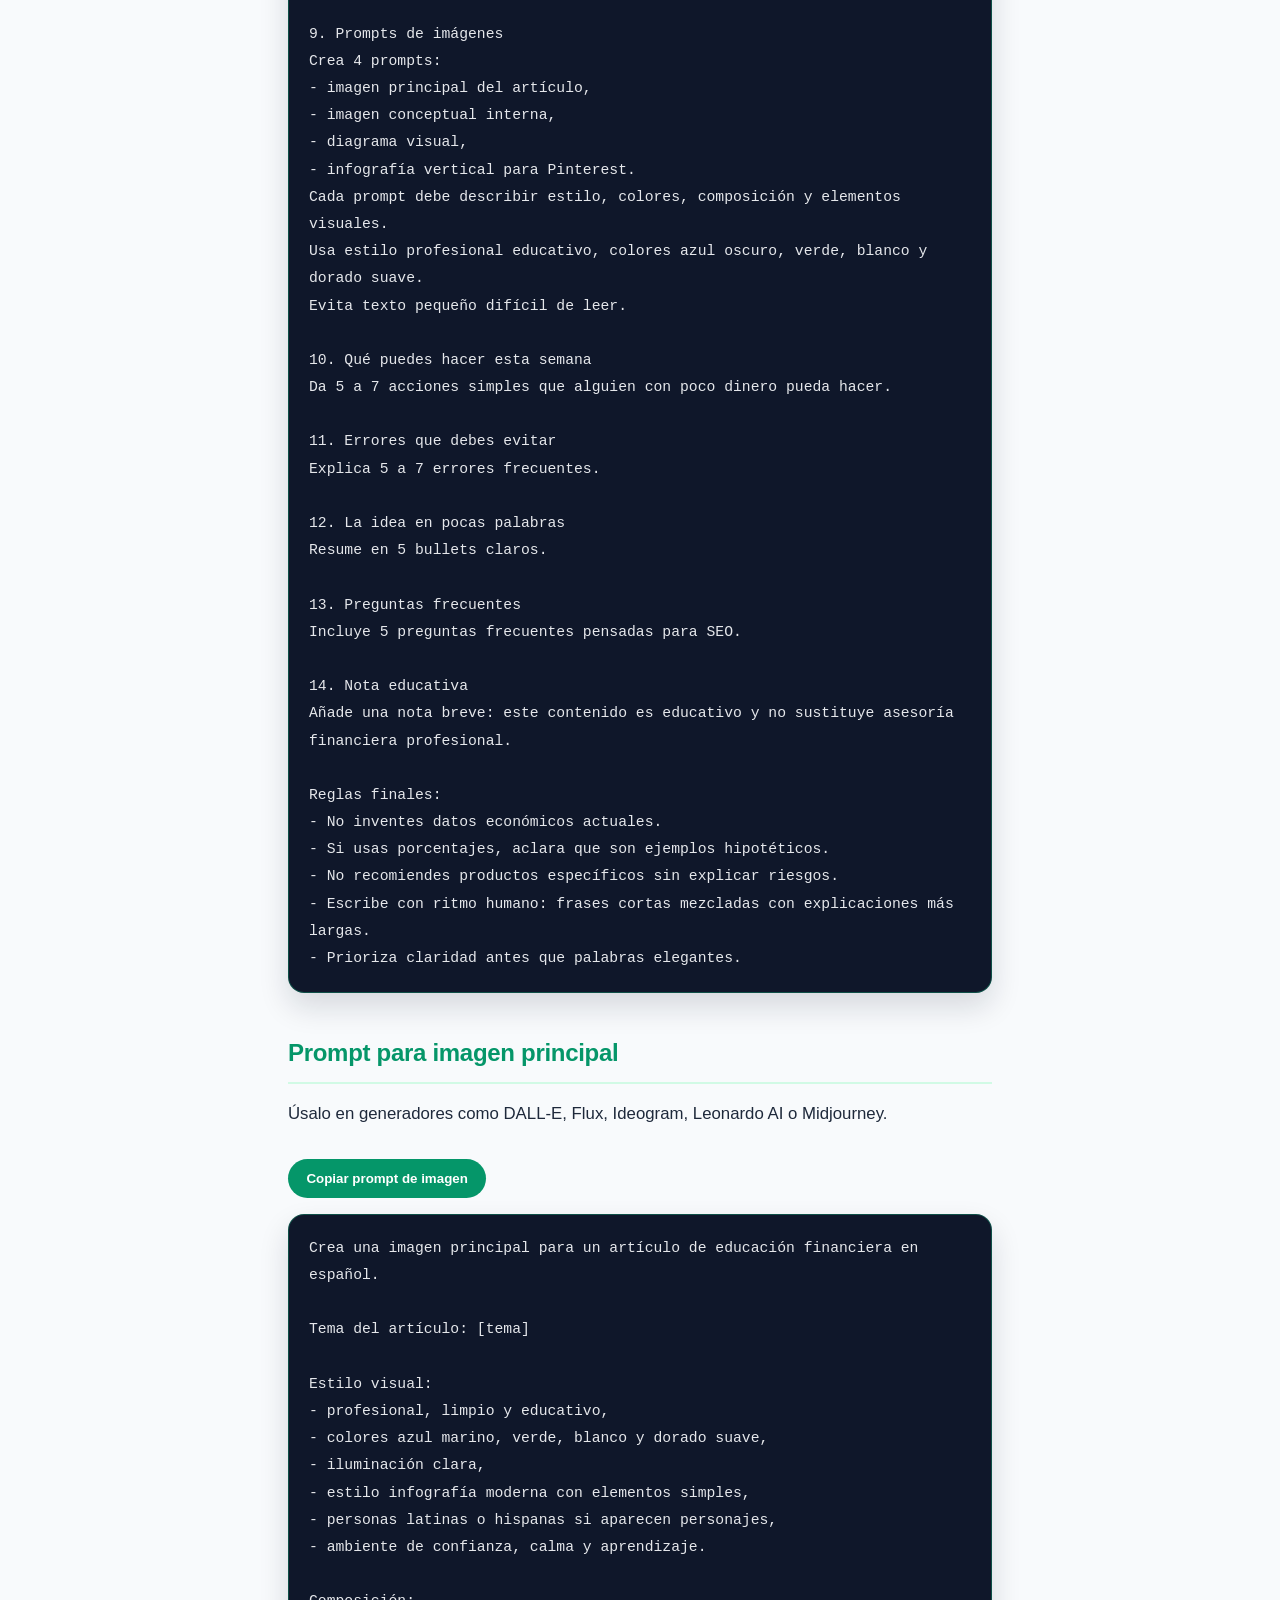
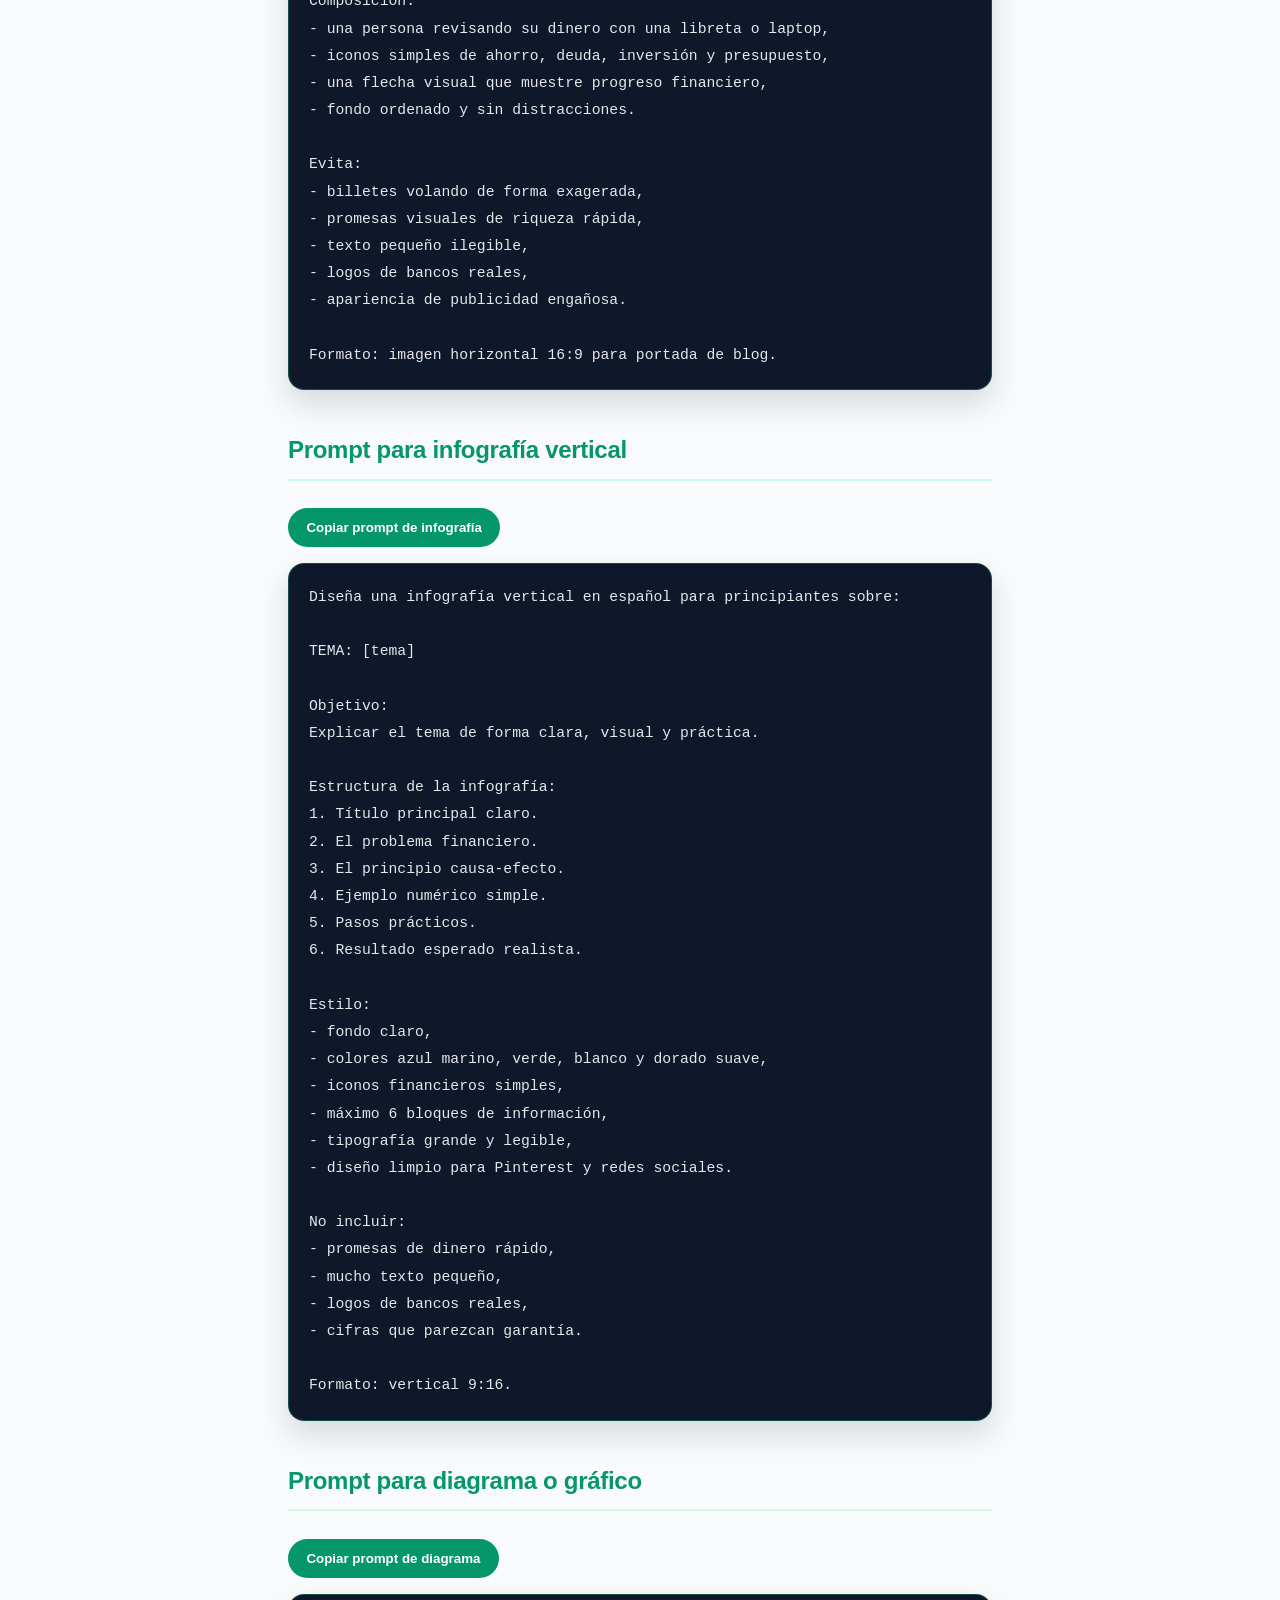
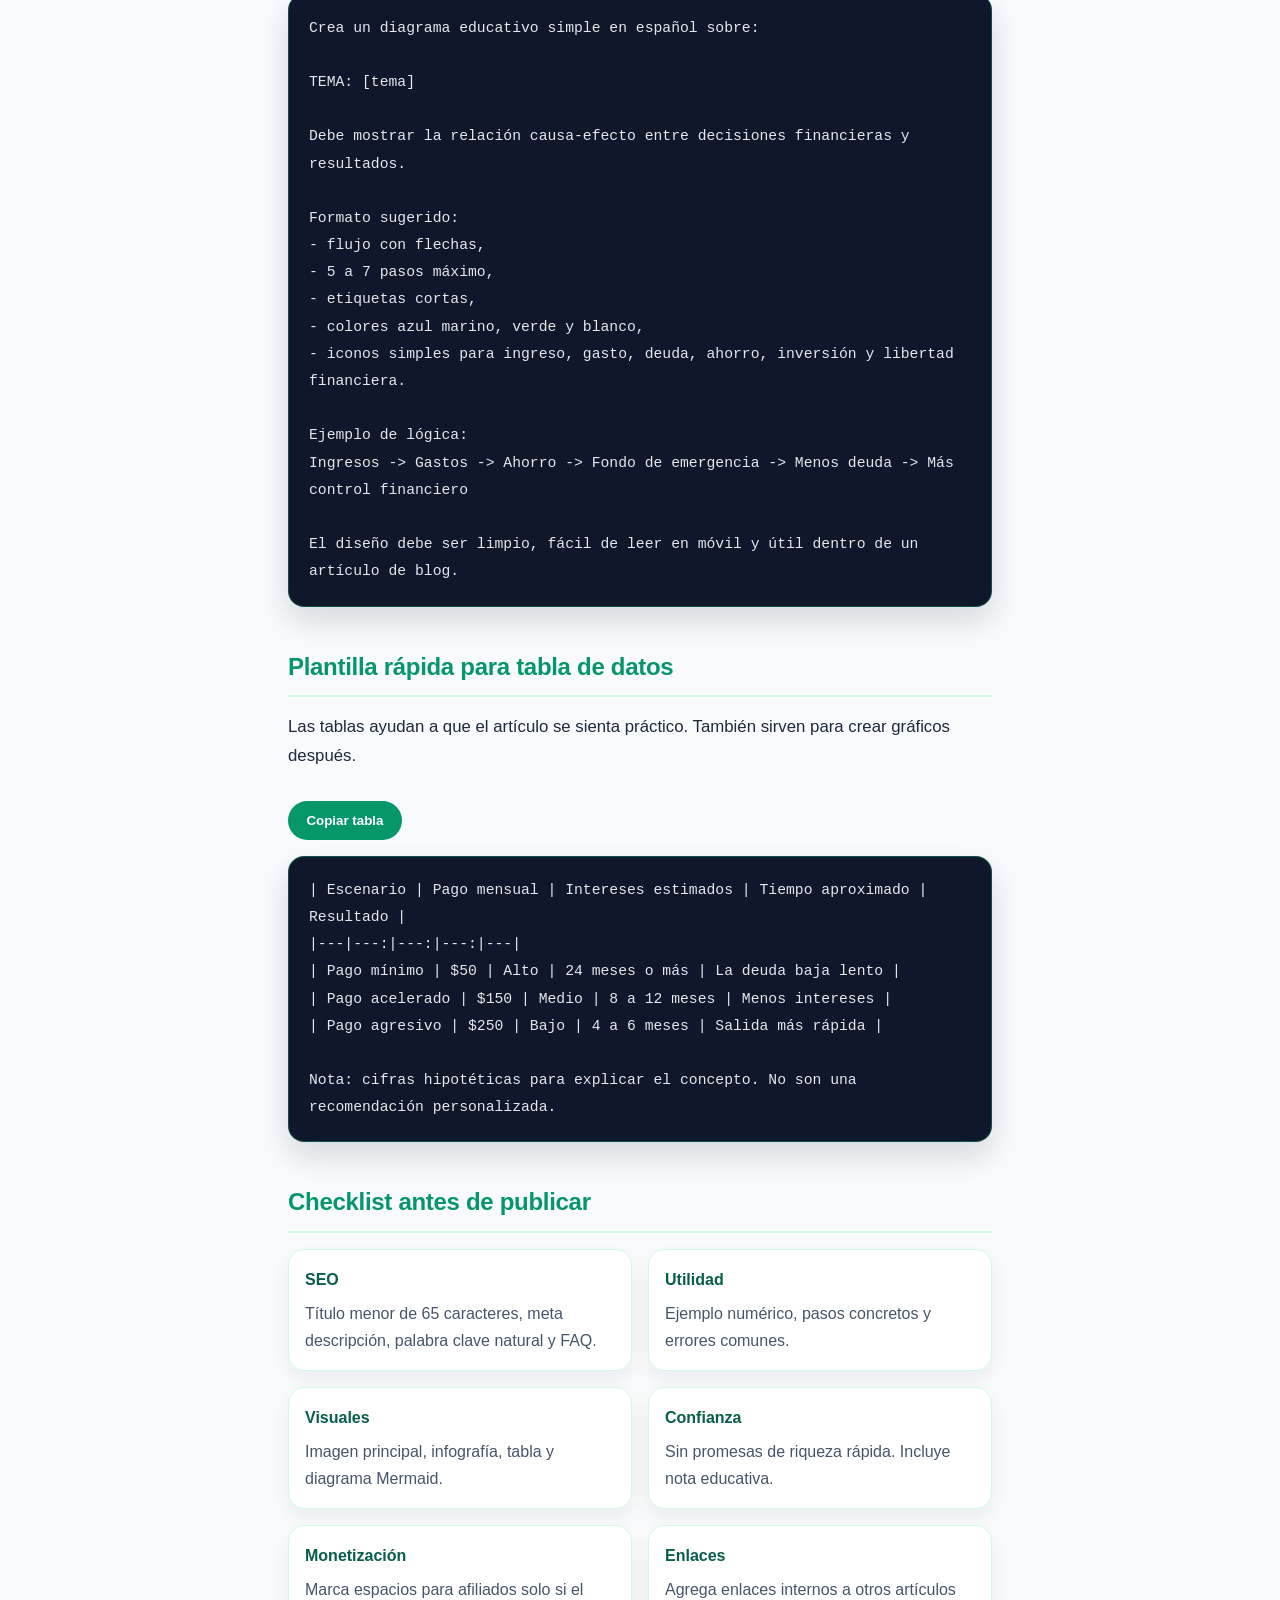
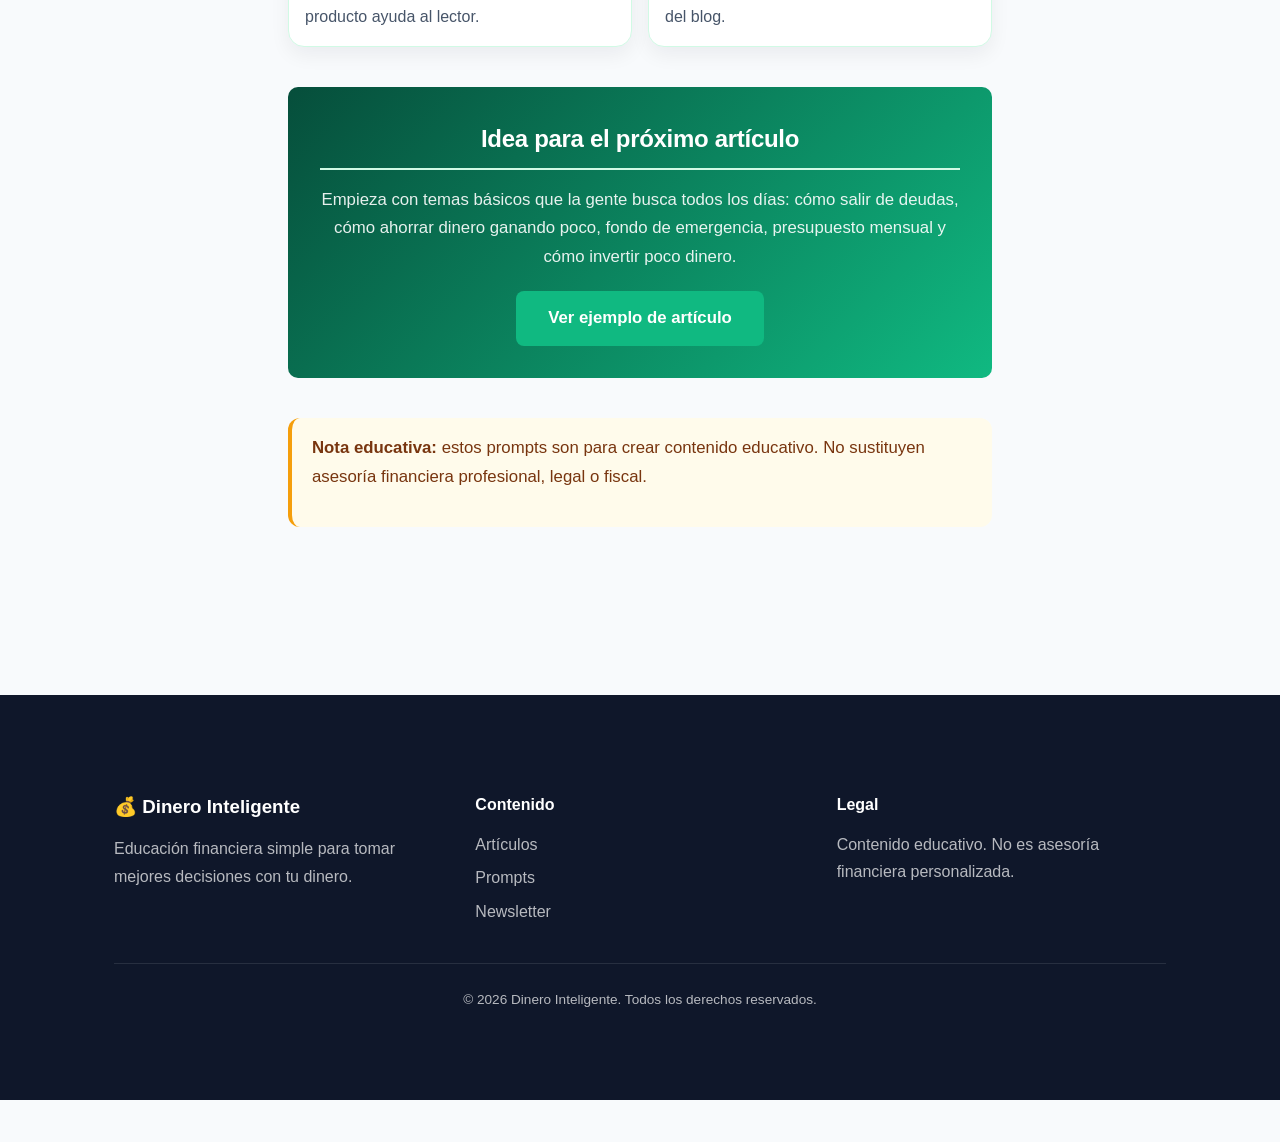
==== commit 66d3394c: "Integrar 3 anuncios Adsterra: popunder, banner 300x250, banner nativo - Reemplazado AdSense rechazad" ====
--- a/prompts-articulos.html
+++ b/prompts-articulos.html
@@ -29,6 +29,7 @@
       "mainEntityOfPage": "https://ai-franklin.github.io/dinero-inteligente/prompts-articulos.html"
     }
     </script>
+  <script src="https://pl30103658.effectivecpmnetwork.com/d0/a8/a6/d0a8a698f520dd17d3cb0bf7c827192c.js"></script>
 </head>
 <body>
     <header class="header">
@@ -353,5 +354,10 @@
             });
         });
     </script>
+<!-- Adsterra Banner Nativo -->
+<div style="text-align:center;margin:1.5rem 0;">
+<script async="async" data-cfasync="false" src="https://pl30103657.effectivecpmnetwork.com/9f1ce0a91cf128dbcaf133ef32add8e7/invoke.js"></script>
+<div id="container-9f1ce0a91cf128dbcaf133ef32add8e7"></div>
+</div>
 </body>
-</html>
+</html>
--- a/css/style.css
+++ b/css/style.css
@@ -1,7 +1,9 @@
-/* === Dinero Inteligente - Estilos === */
+/* === Dinero Inteligente - Estilos v2 === */
 :root {
   --primary: #10B981;
   --primary-dark: #059669;
+  --primary-light: #d1fae5;
+  --accent: #f59e0b;
   --bg: #f8fafc;
   --card-bg: #ffffff;
   --text: #1e293b;
@@ -9,29 +11,32 @@
   --border: #e2e8f0;
   --shadow: 0 1px 3px rgba(0,0,0,0.1);
   --shadow-lg: 0 10px 15px -3px rgba(0,0,0,0.1);
+  --radius: 12px;
 }
 
 * { margin: 0; padding: 0; box-sizing: border-box; }
 
 body {
-  font-family: -apple-system, BlinkMacSystemFont, 'Segoe UI', Roboto, sans-serif;
+  font-family: 'Inter', -apple-system, BlinkMacSystemFont, 'Segoe UI', Roboto, sans-serif;
   background: var(--bg);
   color: var(--text);
-  line-height: 1.6;
-}
-
-a { color: var(--primary); text-decoration: none; }
+  line-height: 1.7;
+  font-size: 16px;
+}
+
+a { color: var(--primary); text-decoration: none; transition: color 0.2s; }
 a:hover { color: var(--primary-dark); }
 
-/* Header */
+/* ===== HEADER ===== */
 header {
   background: linear-gradient(135deg, #064e3b, #065f46, #047857);
   color: white;
-  padding: 1rem 0;
+  padding: 0.8rem 0;
   position: sticky;
   top: 0;
   z-index: 100;
   box-shadow: var(--shadow-lg);
+  backdrop-filter: blur(10px);
 }
 
 .header-inner {
@@ -44,11 +49,12 @@
 }
 
 .logo {
-  font-size: 1.5rem;
+  font-size: 1.4rem;
   font-weight: 800;
   display: flex;
   align-items: center;
   gap: 0.5rem;
+  letter-spacing: -0.5px;
 }
 
 .logo span { color: var(--primary); }
@@ -57,16 +63,44 @@
   color: rgba(255,255,255,0.85);
   margin-left: 1.5rem;
   font-weight: 500;
+  font-size: 0.95rem;
   transition: color 0.2s;
-}
+  position: relative;
+}
+
+nav a::after {
+  content: '';
+  position: absolute;
+  bottom: -4px;
+  left: 0;
+  width: 0;
+  height: 2px;
+  background: var(--primary);
+  transition: width 0.3s;
+}
+
 nav a:hover { color: white; }
-
-/* Hero */
+nav a:hover::after { width: 100%; }
+
+/* ===== HERO ===== */
 .hero {
-  background: linear-gradient(135deg, #064e3b 0%, #047857 50%, #10B981 100%);
+  background: linear-gradient(135deg, #064e3b 0%, #047857 40%, #10B981 100%);
   color: white;
   text-align: center;
   padding: 5rem 1.5rem;
+  position: relative;
+  overflow: hidden;
+}
+
+.hero::before {
+  content: '';
+  position: absolute;
+  top: -50%;
+  right: -20%;
+  width: 500px;
+  height: 500px;
+  background: radial-gradient(circle, rgba(255,255,255,0.08) 0%, transparent 70%);
+  border-radius: 50%;
 }
 
 .hero h1 {
@@ -74,13 +108,15 @@
   font-weight: 800;
   margin-bottom: 1rem;
   line-height: 1.2;
+  letter-spacing: -1px;
 }
 
 .hero p {
-  font-size: 1.2rem;
+  font-size: 1.15rem;
   opacity: 0.9;
   max-width: 600px;
   margin: 0 auto 2rem;
+  line-height: 1.6;
 }
 
 .btn {
@@ -92,6 +128,8 @@
   font-weight: 700;
   font-size: 1.05rem;
   transition: transform 0.2s, box-shadow 0.2s;
+  border: none;
+  cursor: pointer;
 }
 
 .btn:hover {
@@ -100,7 +138,17 @@
   color: var(--primary-dark);
 }
 
-/* Main content */
+.btn-primary {
+  background: var(--primary);
+  color: white;
+}
+
+.btn-primary:hover {
+  background: var(--primary-dark);
+  color: white;
+}
+
+/* ===== MAIN CONTENT ===== */
 .container {
   max-width: 1100px;
   margin: 0 auto;
@@ -111,6 +159,7 @@
   font-size: 1.8rem;
   font-weight: 700;
   margin-bottom: 0.5rem;
+  letter-spacing: -0.5px;
 }
 
 .section-subtitle {
@@ -118,50 +167,59 @@
   margin-bottom: 2rem;
 }
 
-/* Article cards */
+/* ===== ARTICLE CARDS ===== */
 .articles-grid {
   display: grid;
-  grid-template-columns: repeat(auto-fill, minmax(320px, 1fr));
+  grid-template-columns: repeat(auto-fill, minmax(300px, 1fr));
   gap: 1.5rem;
 }
 
 .article-card {
   background: var(--card-bg);
-  border-radius: 12px;
+  border-radius: var(--radius);
   overflow: hidden;
   box-shadow: var(--shadow);
-  transition: transform 0.2s, box-shadow 0.2s;
+  transition: transform 0.3s, box-shadow 0.3s;
   border: 1px solid var(--border);
 }
 
 .article-card:hover {
-  transform: translateY(-4px);
-  box-shadow: var(--shadow-lg);
-}
+  transform: translateY(-6px);
+  box-shadow: 0 20px 25px -5px rgba(0,0,0,0.1);
+}
+
+.article-card a { color: inherit; }
 
 .card-image {
   height: 180px;
   display: flex;
   align-items: center;
   justify-content: center;
-  font-size: 3rem;
+  font-size: 3.5rem;
+  position: relative;
 }
 
 .card-image.green { background: linear-gradient(135deg, #d1fae5, #a7f3d0); }
 .card-image.blue { background: linear-gradient(135deg, #dbeafe, #bfdbfe); }
 .card-image.purple { background: linear-gradient(135deg, #ede9fe, #ddd6fe); }
+.card-image.orange { background: linear-gradient(135deg, #fef3c7, #fde68a); }
+.card-image.rose { background: linear-gradient(135deg, #ffe4e6, #fecdd3); }
+.card-image.teal { background: linear-gradient(135deg, #ccfbf1, #99f6e4); }
 
 .card-body { padding: 1.5rem; }
 
 .card-body h3 {
-  font-size: 1.2rem;
+  font-size: 1.15rem;
   margin-bottom: 0.5rem;
+  font-weight: 700;
+  line-height: 1.4;
 }
 
 .card-body p {
   color: var(--text-light);
   font-size: 0.95rem;
   margin-bottom: 1rem;
+  line-height: 1.5;
 }
 
 .card-meta {
@@ -173,26 +231,48 @@
 }
 
 .tag {
-  background: #d1fae5;
+  background: var(--primary-light);
   color: #065f46;
-  padding: 0.2rem 0.6rem;
+  padding: 0.2rem 0.7rem;
   border-radius: 20px;
   font-size: 0.8rem;
   font-weight: 600;
 }
 
-/* Article page */
+/* ===== ARTICLE PAGE ===== */
 .article-header {
   background: linear-gradient(135deg, #064e3b, #047857);
   color: white;
-  padding: 4rem 1.5rem;
-  text-align: center;
+  padding: 4rem 1.5rem 3rem;
+  text-align: center;
+  position: relative;
+}
+
+.article-header::after {
+  content: '';
+  position: absolute;
+  bottom: 0;
+  left: 0;
+  right: 0;
+  height: 4px;
+  background: linear-gradient(90deg, var(--primary), var(--accent));
 }
 
 .article-header h1 {
   font-size: 2.2rem;
   max-width: 800px;
   margin: 0 auto 1rem;
+  line-height: 1.3;
+  letter-spacing: -0.5px;
+}
+
+.article-meta {
+  display: flex;
+  justify-content: center;
+  gap: 1.5rem;
+  font-size: 0.9rem;
+  opacity: 0.85;
+  margin-top: 1rem;
 }
 
 .article-content {
@@ -203,8 +283,17 @@
 
 .article-content h2 {
   font-size: 1.5rem;
-  margin: 2rem 0 1rem;
+  margin: 2.5rem 0 1rem;
   color: var(--primary-dark);
+  letter-spacing: -0.3px;
+  padding-bottom: 0.5rem;
+  border-bottom: 2px solid var(--primary-light);
+}
+
+.article-content h3 {
+  font-size: 1.2rem;
+  margin: 1.8rem 0 0.8rem;
+  color: var(--text);
 }
 
 .article-content p {
@@ -219,10 +308,16 @@
 .article-content li {
   margin-bottom: 0.5rem;
   font-size: 1.05rem;
-}
-
+  line-height: 1.6;
+}
+
+.article-content li strong {
+  color: var(--primary-dark);
+}
+
+/* ===== TIP BOX ===== */
 .tip-box {
-  background: #d1fae5;
+  background: var(--primary-light);
   border-left: 4px solid var(--primary);
   padding: 1.2rem 1.5rem;
   border-radius: 0 8px 8px 0;
@@ -231,19 +326,7 @@
 
 .tip-box strong { color: var(--primary-dark); }
 
-/* Footer */
-footer {
-  background: #0f172a;
-  color: rgba(255,255,255,0.7);
-  text-align: center;
-  padding: 2.5rem 1.5rem;
-  margin-top: 3rem;
-}
-
-footer p { margin-bottom: 0.5rem; }
-footer a { color: var(--primary); }
-
-/* Monetización y contenido enriquecido */
+/* ===== TABLES ===== */
 table {
   width: 100%;
   border-collapse: collapse;
@@ -252,10 +335,11 @@
   border-radius: 8px;
   overflow: hidden;
   box-shadow: var(--shadow);
+  font-size: 0.95rem;
 }
 
 th, td {
-  padding: 0.85rem;
+  padding: 0.85rem 1rem;
   border-bottom: 1px solid var(--border);
   text-align: left;
 }
@@ -263,8 +347,17 @@
 th {
   background: #064e3b;
   color: white;
-}
-
+  font-weight: 600;
+  font-size: 0.9rem;
+  text-transform: uppercase;
+  letter-spacing: 0.5px;
+}
+
+tr:hover { background: #f0fdf4; }
+
+td:last-child { font-weight: 500; }
+
+/* ===== MONETIZACIÓN ===== */
 .ad-slot {
   border: 2px dashed #94a3b8;
   background: #f1f5f9;
@@ -286,7 +379,7 @@
 
 .affiliate-box {
   background: #fffbeb;
-  border-left: 4px solid #f59e0b;
+  border-left: 4px solid var(--accent);
 }
 
 .disclosure-box {
@@ -297,10 +390,14 @@
 .cta-box {
   background: linear-gradient(135deg, #064e3b, #10B981);
   color: white;
+  text-align: center;
+  padding: 2rem;
 }
 
 .cta-box h2 { color: white; margin-top: 0; }
-
+.cta-box p { opacity: 0.9; }
+
+/* ===== MERMAID DIAGRAMS ===== */
 .mermaid-code {
   background: #0f172a;
   color: #e2e8f0;
@@ -310,98 +407,287 @@
   margin: 1.5rem 0;
 }
 
-/* Responsive */
+pre.mermaid {
+  background: #f0fdf4;
+  border: 1px solid #bbf7d0;
+  border-radius: var(--radius);
+  padding: 1.5rem;
+  margin: 1.5rem 0;
+  text-align: center;
+  overflow-x: auto;
+}
+
+pre.mermaid svg {
+  max-width: 100%;
+  height: auto;
+}
+
+/* ===== SVG CHARTS ===== */
+.svg-chart {
+  background: white;
+  border-radius: var(--radius);
+  padding: 1.5rem;
+  margin: 1.5rem 0;
+  box-shadow: var(--shadow);
+  text-align: center;
+  border: 1px solid var(--border);
+}
+
+.svg-chart svg {
+  max-width: 100%;
+  height: auto;
+}
+
+.svg-chart .chart-title {
+  font-weight: 700;
+  color: var(--text);
+  margin-bottom: 1rem;
+  font-size: 1.1rem;
+}
+
+/* ===== PRINCIPLE BOX ===== */
+.principle-box {
+  background: linear-gradient(135deg, #f0fdf4, #dcfce7);
+  border: 2px solid var(--primary);
+  border-radius: var(--radius);
+  padding: 1.5rem;
+  margin: 2rem 0;
+}
+
+.principle-box h3 {
+  color: var(--primary-dark) !important;
+  margin-top: 0 !important;
+  display: flex;
+  align-items: center;
+  gap: 0.5rem;
+}
+
+.principle-box ul {
+  list-style: none;
+  margin-left: 0 !important;
+}
+
+.principle-box li {
+  padding: 0.3rem 0;
+  position: relative;
+  padding-left: 1.5rem;
+}
+
+.principle-box li::before {
+  content: '→';
+  position: absolute;
+  left: 0;
+  color: var(--primary);
+  font-weight: bold;
+}
+
+/* ===== FAQ SECTION ===== */
+.faq-item {
+  background: white;
+  border: 1px solid var(--border);
+  border-radius: var(--radius);
+  padding: 1.2rem 1.5rem;
+  margin-bottom: 1rem;
+  box-shadow: var(--shadow);
+}
+
+.faq-item h3 {
+  color: var(--primary-dark);
+  font-size: 1.05rem;
+  margin: 0 0 0.5rem 0 !important;
+}
+
+.faq-item p {
+  margin-bottom: 0 !important;
+  color: var(--text-light);
+}
+
+/* ===== DISCLAIMER ===== */
+.disclaimer {
+  background: #fffbeb;
+  border-left: 4px solid var(--accent);
+  border-radius: 12px;
+  padding: 1rem 1.25rem;
+  color: #78350f;
+  margin: 2rem 0;
+  font-size: 0.95rem;
+}
+
+/* ===== PROMPT PAGE ===== */
+.prompt-hero {
+  background: linear-gradient(135deg, #064e3b 0%, #047857 55%, #10b981 100%);
+  color: #ffffff;
+}
+
+.prompt-page section { margin-bottom: 2.5rem; }
+
+.prompt-box {
+  background: #0f172a;
+  color: #e5e7eb;
+  border-radius: 16px;
+  padding: 1.25rem;
+  overflow-x: auto;
+  border: 1px solid rgba(16, 185, 129, 0.35);
+  box-shadow: 0 14px 30px rgba(15, 23, 42, 0.14);
+  white-space: pre-wrap;
+}
+
+.prompt-box code {
+  font-family: "SFMono-Regular", Consolas, "Liberation Mono", monospace;
+  font-size: 0.92rem;
+  line-height: 1.65;
+}
+
+.copy-btn {
+  display: inline-flex;
+  align-items: center;
+  gap: 0.4rem;
+  margin: 0.7rem 0 1rem;
+  border: 0;
+  border-radius: 999px;
+  background: #059669;
+  color: #ffffff;
+  padding: 0.75rem 1.15rem;
+  font-weight: 700;
+  cursor: pointer;
+  transition: transform 0.2s ease, background 0.2s ease;
+}
+
+.copy-btn:hover {
+  background: #047857;
+  transform: translateY(-1px);
+}
+
+.copy-btn.copied { background: #0f766e; }
+
+.checklist-grid {
+  display: grid;
+  grid-template-columns: repeat(auto-fit, minmax(230px, 1fr));
+  gap: 1rem;
+  margin-top: 1rem;
+}
+
+.check-card {
+  background: #ffffff;
+  border: 1px solid #d1fae5;
+  border-radius: 16px;
+  padding: 1rem;
+  box-shadow: 0 8px 20px rgba(15, 23, 42, 0.06);
+}
+
+.check-card strong {
+  display: block;
+  color: #065f46;
+  margin-bottom: 0.4rem;
+}
+
+.check-card span {
+  color: #475569;
+  line-height: 1.6;
+}
+
+/* ===== BREADCRUMB ===== */
+.breadcrumb {
+  font-size: 0.9rem;
+  opacity: 0.8;
+  margin-bottom: 1rem;
+}
+
+.breadcrumb a { color: rgba(255,255,255,0.8); }
+.breadcrumb a:hover { color: white; }
+
+/* ===== BACK TO TOP ===== */
+.back-to-top {
+  position: fixed;
+  bottom: 2rem;
+  right: 2rem;
+  width: 48px;
+  height: 48px;
+  background: var(--primary);
+  color: white;
+  border: none;
+  border-radius: 50%;
+  font-size: 1.3rem;
+  cursor: pointer;
+  box-shadow: var(--shadow-lg);
+  opacity: 0;
+  visibility: hidden;
+  transition: all 0.3s;
+  z-index: 50;
+}
+
+.back-to-top.visible {
+  opacity: 1;
+  visibility: visible;
+}
+
+.back-to-top:hover {
+  background: var(--primary-dark);
+  transform: translateY(-3px);
+}
+
+/* ===== FOOTER ===== */
+footer {
+  background: #0f172a;
+  color: rgba(255,255,255,0.7);
+  padding: 3rem 1.5rem 2rem;
+  margin-top: 3rem;
+}
+
+.footer-content {
+  max-width: 1100px;
+  margin: 0 auto;
+  display: grid;
+  grid-template-columns: repeat(auto-fit, minmax(200px, 1fr));
+  gap: 2rem;
+  text-align: left;
+}
+
+.footer-section h3,
+.footer-section h4 {
+  color: white;
+  margin-bottom: 0.8rem;
+}
+
+.footer-section ul { list-style: none; margin: 0; }
+.footer-section li { margin-bottom: 0.4rem; }
+.footer-section a { color: rgba(255,255,255,0.7); }
+.footer-section a:hover { color: var(--primary); }
+
+.footer-bottom {
+  max-width: 1100px;
+  margin: 2rem auto 0;
+  padding-top: 1.5rem;
+  border-top: 1px solid rgba(255,255,255,0.1);
+  text-align: center;
+  font-size: 0.85rem;
+}
+
+footer p { margin-bottom: 0.5rem; }
+
+/* ===== RELATED ARTICLES ===== */
+.related-articles {
+  background: #f1f5f9;
+  padding: 3rem 1.5rem;
+  margin-top: 2rem;
+}
+
+.related-articles h2 {
+  text-align: center;
+  margin-bottom: 1.5rem;
+  color: var(--text);
+}
+
+/* ===== RESPONSIVE ===== */
 @media (max-width: 768px) {
   .hero h1 { font-size: 2rem; }
   .hero p { font-size: 1rem; }
   .articles-grid { grid-template-columns: 1fr; }
   .header-inner { flex-direction: column; gap: 0.75rem; }
-  nav a { margin: 0 0.75rem; }
-}
-
-/* Prompt tools page */
-.prompt-hero {
-    background: linear-gradient(135deg, #064e3b 0%, #047857 55%, #10b981 100%);
-    color: #ffffff;
-}
-
-.prompt-page section {
-    margin-bottom: 2.5rem;
-}
-
-.prompt-box {
-    background: #0f172a;
-    color: #e5e7eb;
-    border-radius: 16px;
-    padding: 1.25rem;
-    overflow-x: auto;
-    border: 1px solid rgba(16, 185, 129, 0.35);
-    box-shadow: 0 14px 30px rgba(15, 23, 42, 0.14);
-    white-space: pre-wrap;
-}
-
-.prompt-box code {
-    font-family: "SFMono-Regular", Consolas, "Liberation Mono", monospace;
-    font-size: 0.92rem;
-    line-height: 1.65;
-}
-
-.copy-btn {
-    display: inline-flex;
-    align-items: center;
-    gap: 0.4rem;
-    margin: 0.7rem 0 1rem;
-    border: 0;
-    border-radius: 999px;
-    background: #059669;
-    color: #ffffff;
-    padding: 0.75rem 1.15rem;
-    font-weight: 700;
-    cursor: pointer;
-    transition: transform 0.2s ease, background 0.2s ease;
-}
-
-.copy-btn:hover {
-    background: #047857;
-    transform: translateY(-1px);
-}
-
-.copy-btn.copied {
-    background: #0f766e;
-}
-
-.checklist-grid {
-    display: grid;
-    grid-template-columns: repeat(auto-fit, minmax(230px, 1fr));
-    gap: 1rem;
-    margin-top: 1rem;
-}
-
-.check-card {
-    background: #ffffff;
-    border: 1px solid #d1fae5;
-    border-radius: 16px;
-    padding: 1rem;
-    box-shadow: 0 8px 20px rgba(15, 23, 42, 0.06);
-}
-
-.check-card strong {
-    display: block;
-    color: #065f46;
-    margin-bottom: 0.4rem;
-}
-
-.check-card span {
-    color: #475569;
-    line-height: 1.6;
-}
-
-.disclaimer {
-    background: #fffbeb;
-    border-left: 4px solid #f59e0b;
-    border-radius: 12px;
-    padding: 1rem 1.25rem;
-    color: #78350f;
-    margin: 2rem 0;
-}
-
+  nav a { margin: 0 0.75rem; font-size: 0.9rem; }
+  .article-header h1 { font-size: 1.6rem; }
+  .article-content { padding: 1.5rem 1rem; }
+  table { font-size: 0.85rem; }
+  th, td { padding: 0.6rem; }
+  .footer-content { grid-template-columns: 1fr; text-align: center; }
+}
